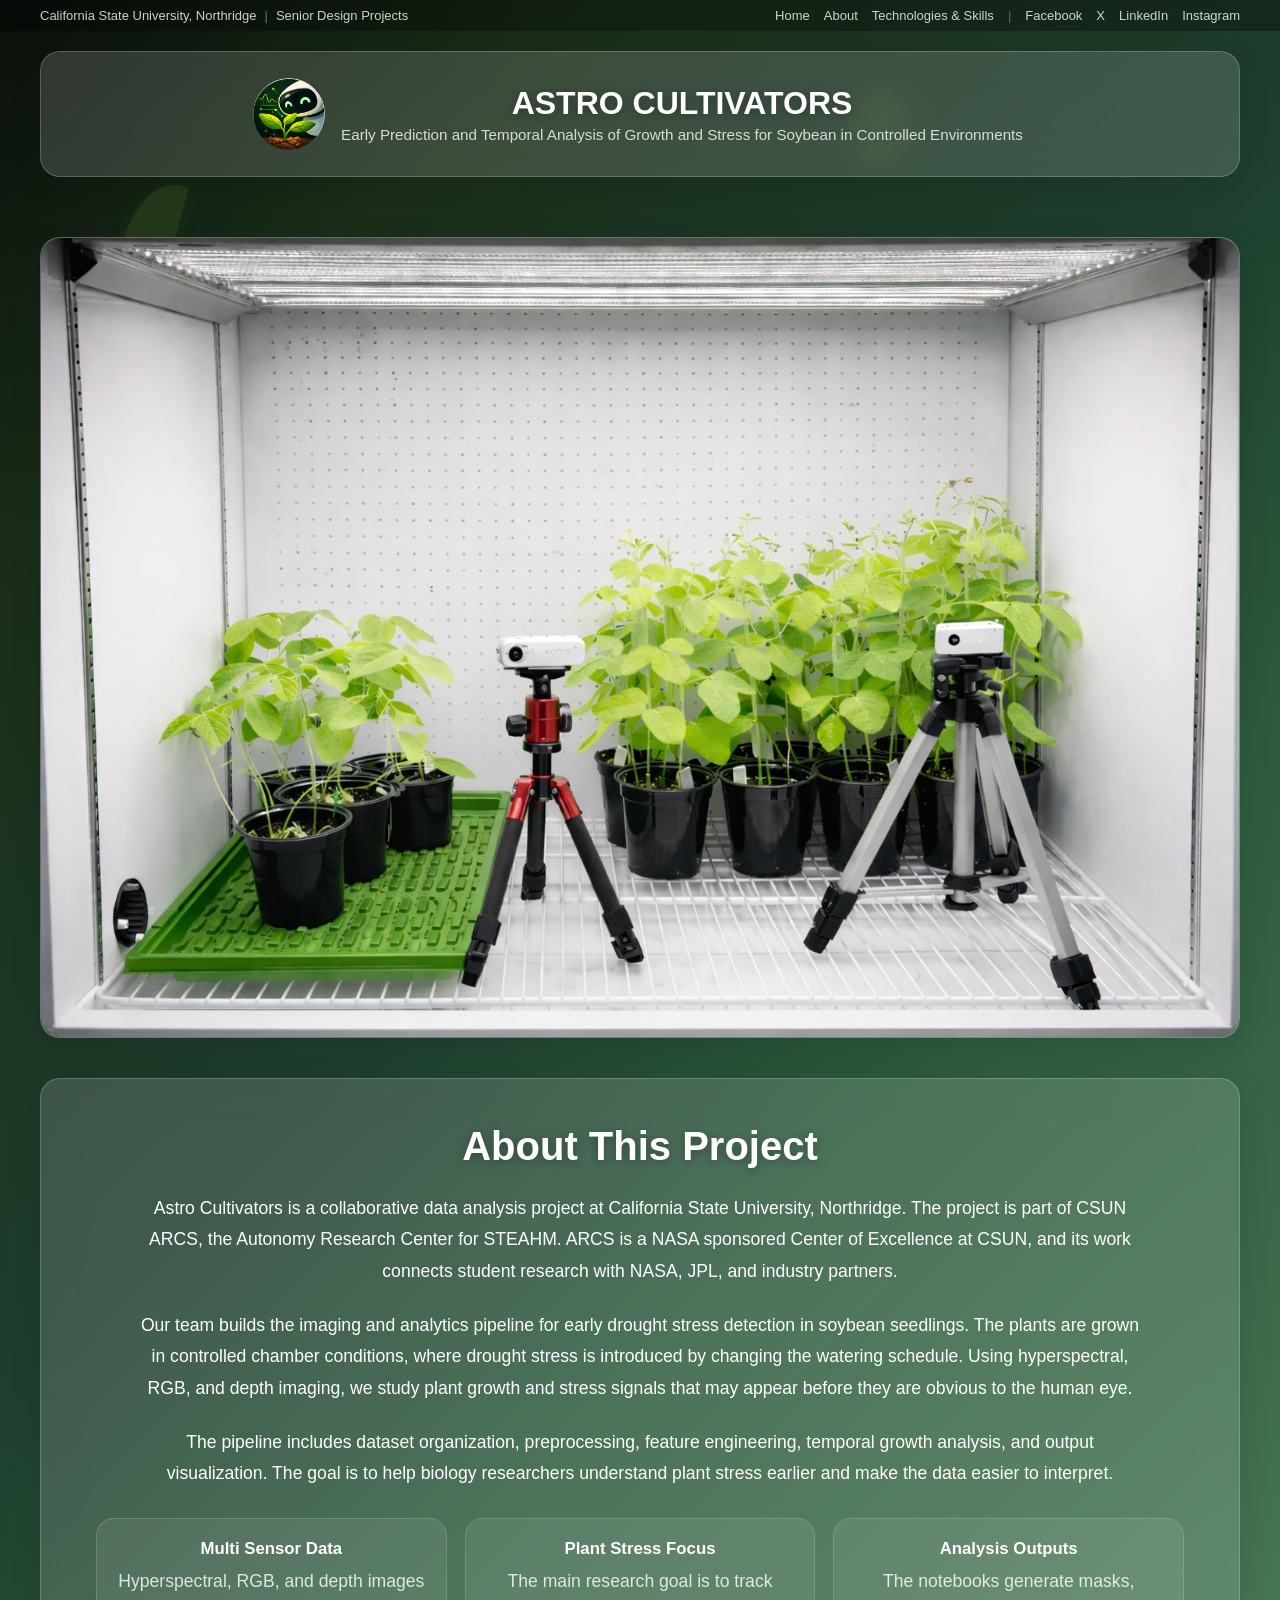
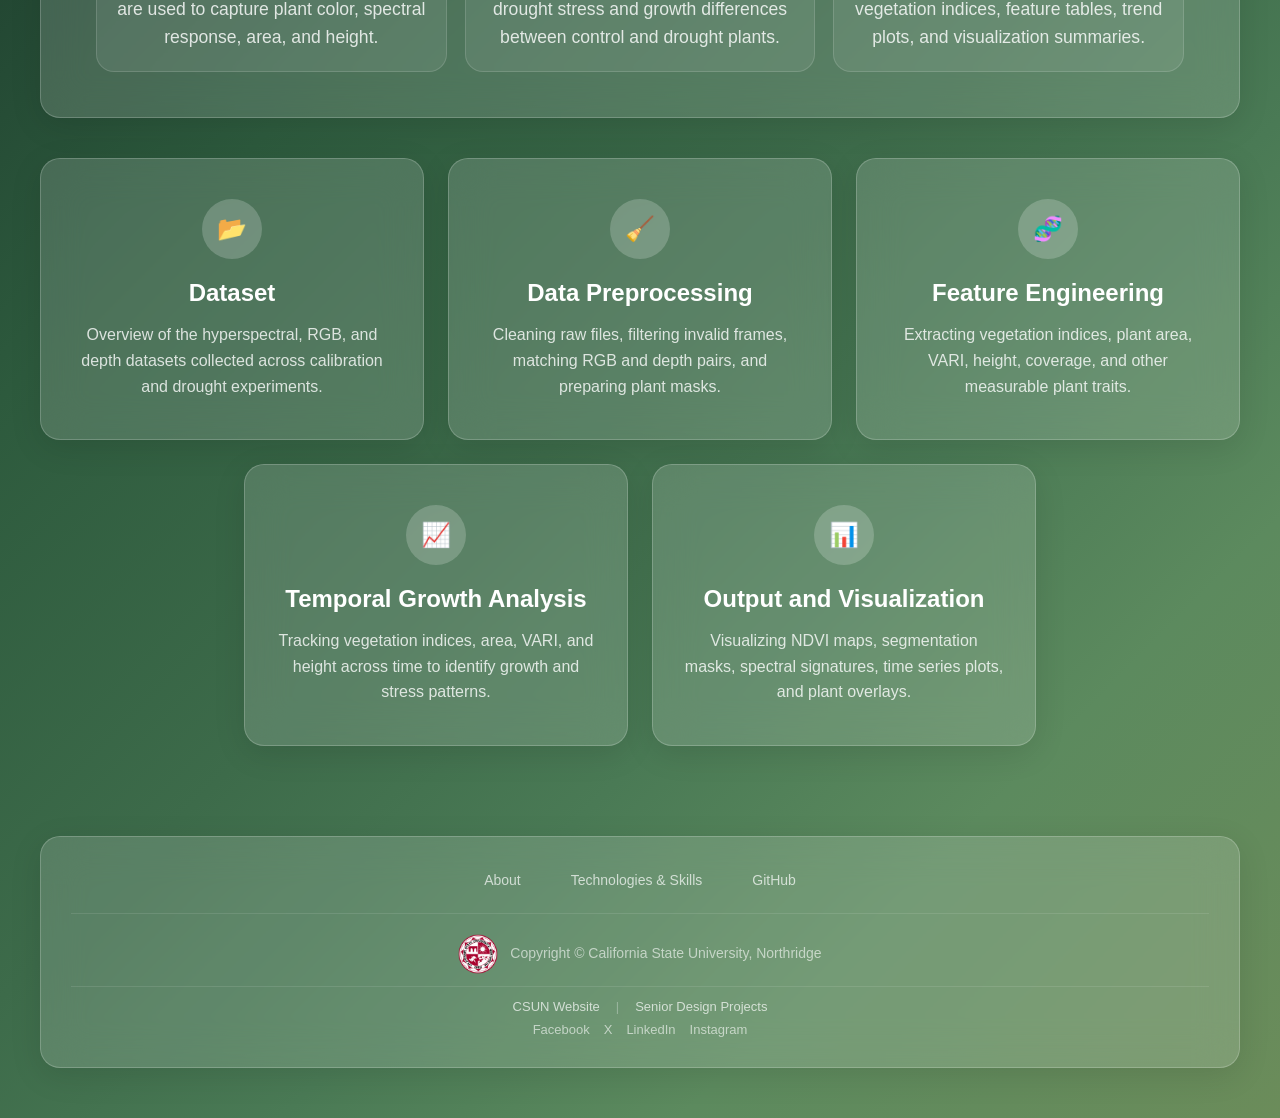
==== index.html @ 25be60a1 "Update index.html" ====
<!DOCTYPE html>
<html lang="en">
<head>
    <meta charset="UTF-8">
    <meta name="viewport" content="width=device-width, initial-scale=1.0">
    <title>Astro Cultivators Data Analysis Team</title>
    <link rel="icon" type="image/png" href="images/icon3-modified.png">
    <link rel="stylesheet" href="templatemo-glossy-touch.css">

    <style>
.logo {
    display: flex;
    align-items: center;
    cursor: pointer;
}

.logo-icon {
    display: flex;
    align-items: center;
    justify-content: center;
}

.navbar-logo {
    width: 72px;
    height: 72px;
    border-radius: 50%;
    object-fit: cover;
    display: block;
}

.csun-top-bar {
    background: rgba(0, 0, 0, 0.3);
    backdrop-filter: blur(10px);
    -webkit-backdrop-filter: blur(10px);
    padding: 8px 0;
    font-size: 13px;
    position: relative;
    z-index: 1000;
}

.csun-top-bar .container {
    display: flex;
    justify-content: space-between;
    align-items: center;
    flex-wrap: wrap;
    gap: 8px;
}

.csun-top-bar a {
    color: rgba(255,255,255,0.8);
    text-decoration: none;
    transition: color 0.2s;
}

.csun-top-bar a:hover {
    color: #fff;
}

.csun-left {
    display: flex;
    align-items: center;
    gap: 8px;
}

.csun-left img {
    height: 20px;
    filter: brightness(0) invert(1);
}

.csun-social {
    display: flex;
    gap: 14px;
}

.project-overview {
    margin: 30px auto 40px auto;
    padding: 45px 55px;
    max-width: 1200px;
    text-align: center;
}

.project-overview h2 {
    color: white;
    text-align: center;
    margin-bottom: 24px;
}

.project-overview p {
    color: white;
    max-width: 1000px;
    margin: 0 auto 22px auto;
    text-align: center;
    line-height: 1.8;
}

.project-highlight-grid {
    display: grid;
    grid-template-columns: repeat(auto-fit, minmax(220px, 1fr));
    gap: 18px;
    margin-top: 28px;
}

.project-highlight {
    background: rgba(255,255,255,0.08);
    border: 1px solid rgba(255,255,255,0.14);
    border-radius: 18px;
    padding: 20px;
}

.project-highlight h3 {
    color: white;
    margin-bottom: 8px;
    font-size: 1.05rem;
}

.project-highlight p {
    color: rgba(255,255,255,0.82);
    margin: 0 auto;
    line-height: 1.6;
}

.about-context {
    padding: 32px;
    margin-bottom: 28px;
    text-align: center;
}

.about-context h2 {
    color: white;
    margin-bottom: 14px;
}

.about-context p {
    color: rgba(255,255,255,0.86);
    line-height: 1.7;
    max-width: 950px;
    margin: 0 auto;
}

#home .features {
    margin-top: 0;
    display: grid;
    grid-template-columns: repeat(6, 1fr);
    gap: 24px;
    align-items: stretch;
}

#home .features a {
    display: block;
    text-decoration: none;
    color: inherit;
}

#home .features a:nth-child(1),
#home .features a:nth-child(2),
#home .features a:nth-child(3) {
    grid-column: span 2;
}

#home .features a:nth-child(4) {
    grid-column: 2 / span 2;
}

#home .features a:nth-child(5) {
    grid-column: 4 / span 2;
}

#home .feature-card {
    height: 100%;
}

.skills-section-wrapper {
    margin-top: 20px;
}

#services .skills-section-wrapper .hero.glass {
    padding: 24px 30px;
}

#services .skills-section-wrapper h2,
#services .skills-section-wrapper .skill-tag {
    color: white;
}

.skills-cloud {
    display: flex;
    flex-wrap: wrap;
    gap: 10px;
    justify-content: center;
    padding: 4px 0;
}

.skill-tag {
    background: rgba(255,255,255,0.08);
    border: 1px solid rgba(255,255,255,0.15);
    padding: 8px 20px;
    border-radius: 100px;
    font-size: 0.9rem;
    color: white;
    transition: all 0.3s;
    cursor: default;
}

.skill-tag:hover {
    background: rgba(255,255,255,0.15);
    transform: translateY(-2px);
}

.footer-csun-row {
    display: flex;
    align-items: center;
    justify-content: center;
    gap: 16px;
    flex-wrap: wrap;
    margin-top: 12px;
    padding-top: 12px;
    border-top: 1px solid rgba(255,255,255,0.1);
    font-size: 13px;
}

.footer-csun-row img {
    height: 22px;
    filter: brightness(0) invert(1);
}

.footer-csun-row a {
    color: rgba(255,255,255,0.7) !important;
    text-decoration: none;
}

.footer-csun-row a:hover {
    color: #fff !important;
}

.footer-social-links {
    display: flex;
    gap: 14px;
    justify-content: center;
    margin-top: 8px;
}

.footer-social-links a {
    color: rgba(255,255,255,0.6) !important;
    text-decoration: none;
    font-size: 13px;
}

.footer-social-links a:hover {
    color: #fff !important;
}

.team-avatar img {
    width: 150px;
    height: 150px;
    border-radius: 50%;
    object-fit: cover;
    aspect-ratio: 1 / 1;
}

.team-avatar img[alt="Lia Yaghobi"] { object-position: center top; }
.team-avatar img[alt="Samar Kimiagar"] { object-position: center top; }
.team-avatar img[alt="Odelia Sheelo"] { object-position: center 20%; }
.team-avatar img[alt="Bargavi Sivaraman"] { object-position: center 15%; }
.team-avatar img[alt="Rene Barseghian"] { object-position: center 20%; }

.team-social a img {
    width: 24px;
    height: 24px;
    opacity: 0.8;
    transition: opacity 0.2s;
    vertical-align: middle;
}

.team-social a:hover img {
    opacity: 1;
}

.csun-seal {
    height: 40px;
    margin-right: 8px;
    vertical-align: middle;
}

@media (max-width: 900px) {
    #home .features {
        grid-template-columns: repeat(2, 1fr);
    }

    #home .features a:nth-child(1),
    #home .features a:nth-child(2),
    #home .features a:nth-child(3),
    #home .features a:nth-child(4),
    #home .features a:nth-child(5) {
        grid-column: auto;
    }

    #home .features a:nth-child(5) {
        grid-column: 1 / -1;
        max-width: 480px;
        width: 100%;
        margin: 0 auto;
    }
}

@media (max-width: 600px) {
    .project-overview {
        padding: 30px 22px;
    }

    #home .features {
        grid-template-columns: 1fr;
    }

    #home .features a:nth-child(5) {
        grid-column: auto;
        max-width: none;
    }
}
</style>
</head>

<body>
    <div class="bg-shapes">
        <div class="shape"></div>
        <div class="shape"></div>
        <div class="shape"></div>
        <div class="shape"></div>
        <div class="shape"></div>
        <div class="shape"></div>
    </div>

    <div class="csun-top-bar">
        <div class="container">
            <div class="csun-left">
                <img src="https://www.csun.edu/sites/default/files/CSUN-Reverse.png" alt="CSUN Logo"
                     onerror="this.style.display='none'">
                <a href="https://www.csun.edu" target="_blank">California State University, Northridge</a>
                <span style="opacity:0.4; color:#fff;">|</span>
                <a href="https://www.csun.edu/~xjiang/SeniorDesign/" target="_blank">Senior Design Projects</a>
            </div>

            <div class="csun-social">
                <a href="javascript:void(0)" onclick="showPage('home')">Home</a>
                <a href="javascript:void(0)" onclick="showPage('about')">About</a>
                <a href="javascript:void(0)" onclick="showPage('services')">Technologies &amp; Skills</a>
                <span style="opacity:0.3; color:#fff;">|</span>
                <a href="https://www.facebook.com/calstatenorthridge" target="_blank">Facebook</a>
                <a href="https://x.com/csunorthridge" target="_blank">X</a>
                <a href="https://www.linkedin.com/school/california-state-university-northridge/" target="_blank">LinkedIn</a>
                <a href="https://www.instagram.com/csun_edu/" target="_blank">Instagram</a>
            </div>
        </div>
    </div>

    <header>
        <div class="container">
            <nav class="glass" style="justify-content: center; gap: 20px; flex-wrap: wrap;">
                <div class="logo" onclick="showPage('home')">
                    <div class="logo-icon">
                        <img src="images/icon3-modified.png" alt="Astro Cultivators Logo" class="navbar-logo">
                    </div>
                </div>

                <div style="color: white; text-align: center; min-width: 0;">
                    <h1 style="font-size: clamp(1.2rem, 4vw, 2rem); margin: 0; text-shadow: 0 2px 10px rgba(0,0,0,0.3);">ASTRO CULTIVATORS</h1>
                    <p style="font-size: clamp(0.7rem, 2vw, 0.95rem); color: rgba(255,255,255,0.8); margin-top: 4px;">Early Prediction and Temporal Analysis of Growth and Stress for Soybean in Controlled Environments</p>
                </div>
            </nav>
        </div>
    </header>

    <div id="home" class="page active">
        <div class="container">
            <div class="content-wrapper">
                <section class="hero glass" style="display: block; padding: 0; overflow: hidden;">
                    <div style="width: 100%;">
                        <img src="images/fianal.png" alt="Astro Cultivators soybean research" style="width: 100%; border-radius: 20px; display: block;" />
                    </div>
                </section>

                <section class="about-text glass project-overview">
                    <h2>About This Project</h2>
                    <p>Astro Cultivators is a collaborative data analysis project at California State University, Northridge. The project is part of CSUN ARCS, the Autonomy Research Center for STEAHM. ARCS is a NASA sponsored Center of Excellence at CSUN, and its work connects student research with NASA, JPL, and industry partners.</p>
                    <p>Our team builds the imaging and analytics pipeline for early drought stress detection in soybean seedlings. The plants are grown in controlled chamber conditions, where drought stress is introduced by changing the watering schedule. Using hyperspectral, RGB, and depth imaging, we study plant growth and stress signals that may appear before they are obvious to the human eye.</p>
                    <p>The pipeline includes dataset organization, preprocessing, feature engineering, temporal growth analysis, and output visualization. The goal is to help biology researchers understand plant stress earlier and make the data easier to interpret.</p>

                    <div class="project-highlight-grid">
                        <div class="project-highlight">
                            <h3>Multi Sensor Data</h3>
                            <p>Hyperspectral, RGB, and depth images are used to capture plant color, spectral response, area, and height.</p>
                        </div>
                        <div class="project-highlight">
                            <h3>Plant Stress Focus</h3>
                            <p>The main research goal is to track drought stress and growth differences between control and drought plants.</p>
                        </div>
                        <div class="project-highlight">
                            <h3>Analysis Outputs</h3>
                            <p>The notebooks generate masks, vegetation indices, feature tables, trend plots, and visualization summaries.</p>
                        </div>
                    </div>
                </section>

                <section class="features">
                    <a href="dataset.html">
                        <div class="feature-card glass">
                            <div class="feature-icon">📂</div>
                            <h3>Dataset</h3>
                            <p>Overview of the hyperspectral, RGB, and depth datasets collected across calibration and drought experiments.</p>
                        </div>
                    </a>

                    <a href="preprocessing.html">
                        <div class="feature-card glass">
                            <div class="feature-icon">🧹</div>
                            <h3>Data Preprocessing</h3>
                            <p>Cleaning raw files, filtering invalid frames, matching RGB and depth pairs, and preparing plant masks.</p>
                        </div>
                    </a>

                    <a href="feature%20engineering.html">
                        <div class="feature-card glass">
                            <div class="feature-icon">🧬</div>
                            <h3>Feature Engineering</h3>
                            <p>Extracting vegetation indices, plant area, VARI, height, coverage, and other measurable plant traits.</p>
                        </div>
                    </a>

                    <a href="temporal%20growth.html">
                        <div class="feature-card glass">
                            <div class="feature-icon">📈</div>
                            <h3>Temporal Growth Analysis</h3>
                            <p>Tracking vegetation indices, area, VARI, and height across time to identify growth and stress patterns.</p>
                        </div>
                    </a>

                    <a href="output%20visualization.html">
                        <div class="feature-card glass">
                            <div class="feature-icon">📊</div>
                            <h3>Output and Visualization</h3>
                            <p>Visualizing NDVI maps, segmentation masks, spectral signatures, time series plots, and plant overlays.</p>
                        </div>
                    </a>
                </section>
            </div>
        </div>
    </div>

    <div id="about" class="page">
        <div class="container">
            <div class="content-wrapper">
                <section class="about-context glass">
                    <h2>Project Context</h2>
                    <p>Astro Cultivators is part of CSUN ARCS, a NASA sponsored Center of Excellence. Through ARCS, students work on research connected to autonomy, controlled environments, plant monitoring, and NASA/JPL inspired engineering and data analysis problems.</p>
                </section>

                <section class="team-section">
                    <h2>Meet Our Team</h2>

                    <div class="team-grid">
                        <div class="team-member glass">
                            <div class="team-avatar"><img src="images/Headshot.webp" alt="Lia Yaghobi"></div>
                            <h3>Lia Yaghobi</h3>
                            <p class="role">Graduate Researcher, Temporal Growth Analysis</p>
                            <p class="bio">M.S. Computer Science candidate at CSUN and ARCS Research Associate. In Astro Cultivators, she leads temporal growth analysis and serves as the liaison between the biology and data science teams, with thesis research on full life cycle soybean monitoring under drought stress.</p>
                            <div class="team-social">
                                <a href="https://www.linkedin.com/in/lia-yaghobi/" title="LinkedIn" target="_blank"><img src="images/linkedin.png" alt="LinkedIn"></a>
                                <a href="https://github.com/liaYaghobi" title="GitHub" target="_blank"><img src="images/github.png" alt="GitHub"></a>
                            </div>
                        </div>

                        <div class="team-member glass">
                            <div class="team-avatar"><img src="images/1772077974126.jpeg" alt="Samar Kimiagar"></div>
                            <h3>Samar Kimiagar</h3>
                            <p class="role">Team Lead, Machine Learning</p>
                            <p class="bio">B.S. Computer Science senior at CSUN, NSF Research Assistant, ARCS Associate, Dean's List honoree, and IEEE HKN member. In Astro Cultivators, she serves as Research Assistant and Team Lead, coordinating the project and contributing across the full pipeline, from data preprocessing and feature engineering to analysis and visualization.</p>
                            <div class="team-social">
                                <a href="https://www.linkedin.com/in/samar-kimiagar" title="LinkedIn" target="_blank"><img src="images/linkedin.png" alt="LinkedIn"></a>
                                <a href="https://github.com/SamarKim" title="GitHub" target="_blank"><img src="images/github.png" alt="GitHub"></a>
                            </div>
                        </div>

                        <div class="team-member glass">
                            <div class="team-avatar"><img src="images/odelia 2.jpg" alt="Odelia Sheelo"></div>
                            <h3>Odelia Sheelo</h3>
                            <p class="role">Data Cleaning &amp; Preprocessing</p>
                            <p class="bio">B.S. Computer Science senior with a Mathematics minor at CSUN, ARCS Associate, published writer, fitness instructor, piano teacher, and math tutor. In Astro Cultivators, she focuses on data cleaning, preprocessing, and organizing multi sensor imaging data for reliable downstream analysis.</p>
                            <div class="team-social">
                                <a href="https://www.linkedin.com/in/odelia-s-941301203/" title="LinkedIn" target="_blank"><img src="images/linkedin.png" alt="LinkedIn"></a>
                                <a href="https://github.com/odeliasheelo1" title="GitHub" target="_blank"><img src="images/github.png" alt="GitHub"></a>
                            </div>
                        </div>

                        <div class="team-member glass">
                            <div class="team-avatar"><img src="images/baru.jpg" alt="Bargavi Sivaraman"></div>
                            <h3>Bargavi Sivaraman</h3>
                            <p class="role">Feature Engineering</p>
                            <p class="bio">B.S. Computer Science senior at CSUN, ARCS Associate, Technical Operations Intern and Scrum Master at CSUN Associated Students, and Product and Systems Manager at ETHIX. In Astro Cultivators, she works on feature engineering workflows to extract meaningful plant traits from hyperspectral and multi modal imaging data.</p>
                            <div class="team-social">
                                <a href="https://www.linkedin.com/in/bargavisivaraman" title="LinkedIn" target="_blank"><img src="images/linkedin.png" alt="LinkedIn"></a>
                                <a href="https://github.com/Bargavisivaraman" title="GitHub" target="_blank"><img src="images/github.png" alt="GitHub"></a>
                            </div>
                        </div>

                        <div class="team-member glass">
                            <div class="team-avatar"><img src="images/rene.jpg" alt="Rene Barseghian"></div>
                            <h3>Rene Barseghian</h3>
                            <p class="role">Output &amp; Visualization</p>
                            <p class="bio">B.S. Computer Science senior at CSUN, ARCS Associate, and software developer with experience in JavaScript, React, Python, Node.js, and cloud infrastructure. In Astro Cultivators, he focuses on output, visualization, and Digital Twin integration for real time plant monitoring.</p>
                            <div class="team-social">
                                <a href="https://github.com/renebars" title="GitHub" target="_blank"><img src="images/github.png" alt="GitHub"></a>
                            </div>
                        </div>
                    </div>
                </section>
            </div>
        </div>
    </div>

    <div id="services" class="page">
        <div class="container">
            <div class="content-wrapper">
                <section class="hero glass">
                    <h1>Technologies &amp; Skills</h1>
                    <p>The tools, frameworks, and expertise powering our plant stress analysis pipeline.</p>
                </section>

                <section class="services-grid">
                    <a href="https://www.python.org/" target="_blank" style="text-decoration:none; color:inherit;">
                        <div class="service-card glass">
                            <div class="service-header">
                                <div class="service-icon">🐍</div>
                                <h3>Python</h3>
                            </div>
                            <p>Core language for data processing, analysis, feature extraction, and visualization across the pipeline.</p>
                        </div>
                    </a>

                    <a href="https://opencv.org/" target="_blank" style="text-decoration:none; color:inherit;">
                        <div class="service-card glass">
                            <div class="service-header">
                                <div class="service-icon">📷</div>
                                <h3>OpenCV</h3>
                            </div>
                            <p>Image processing library used for RealSense background subtraction, masking, and feature extraction.</p>
                        </div>
                    </a>

                    <a href="https://numpy.org/" target="_blank" style="text-decoration:none; color:inherit;">
                        <div class="service-card glass">
                            <div class="service-header">
                                <div class="service-icon">🔢</div>
                                <h3>NumPy &amp; Pandas</h3>
                            </div>
                            <p>Data manipulation, numerical computing, feature tables, and structured analysis of plant measurements.</p>
                        </div>
                    </a>

                    <a href="https://matplotlib.org/" target="_blank" style="text-decoration:none; color:inherit;">
                        <div class="service-card glass">
                            <div class="service-header">
                                <div class="service-icon">📊</div>
                                <h3>Matplotlib</h3>
                            </div>
                            <p>Visualization library used for NDVI maps, spectral plots, growth curves, and trend charts.</p>
                        </div>
                    </a>

                    <a href="https://jupyter.org/" target="_blank" style="text-decoration:none; color:inherit;">
                        <div class="service-card glass">
                            <div class="service-header">
                                <div class="service-icon">📓</div>
                                <h3>Jupyter Notebook</h3>
                            </div>
                            <p>Interactive environment for exploratory analysis, preprocessing, feature extraction, and documentation.</p>
                        </div>
                    </a>

                    <a href="https://github.com/CSUN-ARCS-AstroCultivators" target="_blank" style="text-decoration:none; color:inherit;">
                        <div class="service-card glass">
                            <div class="service-header">
                                <div class="service-icon">🔀</div>
                                <h3>Git &amp; GitHub</h3>
                            </div>
                            <p>Version control, team collaboration, website deployment, and project documentation.</p>
                        </div>
                    </a>

                    <a href="https://github.com/IntelRealSense/librealsense" target="_blank" style="text-decoration:none; color:inherit;">
                        <div class="service-card glass">
                            <div class="service-header">
                                <div class="service-icon">📹</div>
                                <h3>Intel RealSense</h3>
                            </div>
                            <p>RGB and depth camera system used to capture visible plant growth and height related structure.</p>
                        </div>
                    </a>

                    <a href="https://www.anaconda.com/" target="_blank" style="text-decoration:none; color:inherit;">
                        <div class="service-card glass">
                            <div class="service-header">
                                <div class="service-icon">📦</div>
                                <h3>Conda / Anaconda</h3>
                            </div>
                            <p>Environment and package management for reproducible data science workflows.</p>
                        </div>
                    </a>
                </section>

                <section class="skills-section-wrapper">
                    <div class="hero glass">
                        <h2>Skills</h2>
                        <div class="skills-cloud">
                            <span class="skill-tag">Computer Vision</span>
                            <span class="skill-tag">Image Analysis</span>
                            <span class="skill-tag">Hyperspectral Image Analysis</span>
                            <span class="skill-tag">Data Preprocessing</span>
                            <span class="skill-tag">Feature Engineering</span>
                            <span class="skill-tag">Time Series Analysis</span>
                            <span class="skill-tag">Data Visualization</span>
                            <span class="skill-tag">Statistical Analysis</span>
                            <span class="skill-tag">Python Programming</span>
                            <span class="skill-tag">Version Control</span>
                            <span class="skill-tag">Agile Workflow</span>
                            <span class="skill-tag">Technical Documentation</span>
                            <span class="skill-tag">Cross Team Collaboration</span>
                            <span class="skill-tag">Research Review</span>
                            <span class="skill-tag">Vegetation Index Computation</span>
                            <span class="skill-tag">RGB Depth Processing</span>
                        </div>
                    </div>
                </section>
            </div>
        </div>
    </div>

    <div id="footer">
        <div class="container">
            <footer class="glass">
                <div class="footer-content">
                    <div class="footer-links">
                        <a href="javascript:void(0)" onclick="showPage('about')">About</a>
                        <a href="javascript:void(0)" onclick="showPage('services')">Technologies &amp; Skills</a>
                        <a href="https://github.com/CSUN-ARCS-AstroCultivators" target="_blank">GitHub</a>
                    </div>

                    <div class="copyright">
                        <img src="images/CSUN_Seal.png" alt="CSUN Seal" class="csun-seal">
                        Copyright &copy; California State University, Northridge
                    </div>

                    <div class="footer-csun-row">
                        <a href="https://www.csun.edu" target="_blank">CSUN Website</a>
                        <span style="opacity:0.3; color:#fff;">|</span>
                        <a href="https://www.csun.edu/~xjiang/SeniorDesign/" target="_blank">Senior Design Projects</a>
                    </div>

                    <div class="footer-social-links">
                        <a href="https://www.facebook.com/calstatenorthridge" target="_blank">Facebook</a>
                        <a href="https://x.com/csunorthridge" target="_blank">X</a>
                        <a href="https://www.linkedin.com/school/california-state-university-northridge/" target="_blank">LinkedIn</a>
                        <a href="https://www.instagram.com/csun_edu/" target="_blank">Instagram</a>
                    </div>
                </div>
            </footer>
        </div>
    </div>

<script src="templatemo-glossy-touch.js"></script>
</body>
</html>
---- templatemo-glossy-touch.css ----
@charset "utf-8";
/*

TemplateMo 592 glossy touch

https://templatemo.com/tm-592-glossy-touch

*/

* {
    margin: 0;
    padding: 0;
    box-sizing: border-box;
    button[type="submit"] {
        font-family: inherit;
        font-size: 16px;
    }
}
body {
    font-family: "Segoe UI", Tahoma, Geneva, Verdana, sans-serif;
    background: linear-gradient(
        135deg,
        #0a0f0a 0%,
        #1a2e1a 15%,
        #1e3e2e 35%,
        #2d5a3d 50%,
        #3d6b4a 65%,
        #4a7a55 75%,
        #5c8a5e 85%,
        #6b8c5a 100%
    );
    min-height: 100vh;
    overflow-x: hidden;
}
/* Animated background elements */
.bg-shapes {
    position: fixed;
    top: 0;
    left: 0;
    width: 100%;
    height: 100%;
    z-index: -1;
    overflow: hidden;
}
.shape {
    position: absolute;
    background: rgba(160, 200, 80, 0.12);
    animation: float 6s ease-in-out infinite;
    box-shadow: 0 4px 20px rgba(160, 200, 80, 0.08);
    border-radius: 80% 0 55% 0;
}
.shape:nth-child(1) {
    width: 50px;
    height: 90px;
    top: 20%;
    left: 10%;
    animation-delay: 0s;
    transform: rotate(15deg);
}
.shape:nth-child(2) {
    width: 40px;
    height: 70px;
    top: 60%;
    right: 15%;
    animation-delay: 2s;
    transform: rotate(-20deg);
}
.shape:nth-child(3) {
    width: 45px;
    height: 80px;
    bottom: 20%;
    left: 20%;
    animation-delay: 4s;
    transform: rotate(25deg);
}
.shape:nth-child(4) {
    width: 35px;
    height: 65px;
    top: 10%;
    right: 30%;
    animation-delay: 1s;
    transform: rotate(-10deg);
}
.shape:nth-child(5) {
    width: 55px;
    height: 95px;
    bottom: 40%;
    right: 20%;
    animation-delay: 3s;
    transform: rotate(30deg);
}
.shape:nth-child(6) {
    width: 42px;
    height: 75px;
    top: 40%;
    left: 5%;
    animation-delay: 5s;
    transform: rotate(-15deg);
}
@keyframes float {
    0%,
    100% {
        transform: translateY(0px) rotate(var(--start-rotation, 0deg));
    }
    50% {
        transform: translateY(-20px)
            rotate(calc(var(--start-rotation, 0deg) + 180deg));
    }
}
/* Glass container styles */
.glass {
    background: rgba(255, 255, 255, 0.15);
    backdrop-filter: blur(20px);
    border: 1px solid rgba(255, 255, 255, 0.2);
    border-radius: 20px;
    box-shadow: 0 8px 32px rgba(0, 0, 0, 0.1);
    transition: all 0.3s ease;
    position: relative;
    overflow: hidden;
}
/* Only clickable boxes get hover effects */
.feature-card.glass:hover,
.service-card.glass:hover {
    background: rgba(255, 255, 255, 0.2);
    transform: translateY(-5px);
    box-shadow: 0 15px 45px rgba(0, 0, 0, 0.15);
    cursor: pointer;
}
/* Header styles */
header {
    padding: 20px;
}
.container {
    max-width: 1200px;
    margin: 0 auto;
}
/* Navigation styles */
nav {
    display: flex;
    justify-content: space-between;
    align-items: center;
    padding: 30px 45px;
}
.logo {
    font-size: 32px;
    font-weight: bold;
    color: white;
    text-shadow: 0 2px 10px rgba(0, 0, 0, 0.3);
    display: flex;
    align-items: center;
    gap: 15px;
    cursor: pointer;
}
.logo-icon {
    width: 64px;
    height: 64px;
    display: flex;
    align-items: center;
    justify-content: center;
}
.logo-icon svg {
    width: 100%;
    height: 100%;
    filter: drop-shadow(0 2px 8px rgba(0, 0, 0, 0.3));
    transition: all 0.3s ease;
}
.logo:hover .logo-icon svg {
    transform: scale(1.1) translateY(-2px);
    filter: drop-shadow(0 4px 12px rgba(255, 255, 255, 0.4));
}
.nav-links {
    display: flex;
    gap: 30px;
}
.nav-links a {
    color: rgba(255, 255, 255, 0.9);
    text-decoration: none;
    font-weight: 500;
    transition: all 0.3s ease;
    padding: 12px 24px 13px 24px;
    border-radius: 10px;
    cursor: pointer;
    font-size: 16px;
	border-bottom: 1px solid rgba(255, 255, 255, 0.6);
}
.nav-links a:hover,
.nav-links a.active {
    color: white;
    background: rgba(255, 255, 255, 0.1);
    text-shadow: 0 0 10px rgba(255, 255, 255, 0.5);
}
/* Page system */
.page {
    display: none;
    min-height: 100vh;
    padding: 40px 20px 20px;
}
.page.active {
    display: block;
}
/* Content wrapper to contain page content */
.content-wrapper {
    min-height: calc(100vh - 300px);
}
/* Home page styles */
.hero {
    display: grid;
    grid-template-columns: 1fr 1fr;
    gap: 40px;
    align-items: center;
    padding: 60px 40px;
    margin-bottom: 40px;
}
.hero-image {
    display: flex;
    justify-content: center;
    align-items: center;
}
.hero-image img {
    width: 100%;
    max-width: 440px;
    height: auto;
    border-radius: 20px;
    box-shadow: 0 15px 35px rgba(0, 0, 0, 0.2);
}
.hero-content {
    text-align: left;
}
.hero h1 {
    font-size: 2.8rem;
    color: white;
    margin-bottom: 20px;
    text-shadow: 0 4px 15px rgba(0, 0, 0, 0.2);
    line-height: 1.2;
}
.hero p {
    font-size: 1.2rem;
    color: rgba(255, 255, 255, 0.9);
    margin-bottom: 30px;
    line-height: 1.6;
}
.cta-button {
    display: inline-block;
    padding: 15px 40px;
    background: rgba(255, 255, 255, 0.2);
    color: white;
    text-decoration: none;
    border-radius: 50px;
    font-weight: 600;
    font-family: "Segoe UI", Tahoma, Geneva, Verdana, sans-serif;
    transition: all 0.3s ease;
    border: 2px solid rgba(255, 255, 255, 0.3);
    cursor: pointer;
}
.cta-button:hover {
    background: rgba(255, 255, 255, 0.3);
    transform: translateY(-3px);
    box-shadow: 0 10px 25px rgba(0, 0, 0, 0.2);
}
button[type="submit"] {
    font-family: inherit;
    font-size: 16px;
}
.features {
    display: grid;
    grid-template-columns: repeat(auto-fit, minmax(300px, 1fr));
    gap: 30px;
    margin-bottom: 40px;
}
.feature-card {
    padding: 40px 30px;
    text-align: center;
    color: white;
}
.feature-icon {
    width: 60px;
    height: 60px;
    margin: 0 auto 20px;
    background: rgba(255, 255, 255, 0.2);
    border-radius: 50%;
    display: flex;
    align-items: center;
    justify-content: center;
    font-size: 24px;
}
.feature-card h3 {
    font-size: 1.5rem;
    margin-bottom: 15px;
    color: white;
}
.feature-card p {
    color: rgba(255, 255, 255, 0.8);
    line-height: 1.6;
}
/* About page styles */
.about-content {
    display: grid;
    grid-template-columns: 1fr 1fr;
    gap: 40px;
    margin-bottom: 40px;
    align-items: center;
}
.about-text {
    padding: 40px;
    color: white;
}
.about-text h2 {
    font-size: 2.5rem;
    margin-bottom: 20px;
    text-shadow: 0 2px 10px rgba(0, 0, 0, 0.3);
}
.about-text p {
    font-size: 1.1rem;
    line-height: 1.8;
    color: rgba(255, 255, 255, 0.9);
    margin-bottom: 20px;
}
.stats {
    display: grid;
    grid-template-columns: repeat(auto-fit, minmax(200px, 1fr));
    gap: 30px;
    margin-bottom: 60px;
}
.stat-card {
    text-align: center;
    padding: 30px;
    color: white;
}
.stat-number {
    font-size: 3rem;
    font-weight: bold;
    color: white;
    text-shadow: 0 2px 10px rgba(0, 0, 0, 0.3);
}
.stat-label {
    font-size: 1.1rem;
    color: rgba(255, 255, 255, 0.8);
    margin-top: 10px;
}
/* Team section styles */
.team-section {
    margin-bottom: 60px;
}
.team-section h2 {
    font-size: 2.5rem;
    color: white;
    text-align: center;
    margin-bottom: 50px;
    text-shadow: 0 2px 10px rgba(0, 0, 0, 0.3);
}
.team-grid {
    display: grid;
    grid-template-columns: repeat(3, 1fr);
    gap: 30px;
}
.team-member {
    padding: 40px 30px;
    text-align: center;
    color: white;
    transition: all 0.3s ease;
}
.team-member:hover {
    transform: none;
}
.team-avatar {
    width: 120px;
    height: 120px;
    background: rgba(255, 255, 255, 0.2);
    border-radius: 50%;
    margin: 0 auto 20px;
    display: flex;
    align-items: center;
    justify-content: center;
    font-size: 48px;
    backdrop-filter: blur(10px);
    border: 3px solid rgba(255, 255, 255, 0.3);
    transition: all 0.3s ease;
}
.team-member:hover .team-avatar {
    border-color: rgba(255, 255, 255, 0.3);
    transform: none;
    background: rgba(255, 255, 255, 0.2);
}
.team-member h3 {
    font-size: 1.4rem;
    margin-bottom: 8px;
    color: white;
}
.team-member .role {
    font-size: 1rem;
    color: rgba(255, 255, 255, 0.7);
    margin-bottom: 15px;
}
.team-member .bio {
    font-size: 0.9rem;
    line-height: 1.6;
    color: rgba(255, 255, 255, 0.8);
    margin-bottom: 20px;
}
.team-social {
    display: flex;
    justify-content: center;
    gap: 15px;
}
.team-social a {
    width: 36px;
    height: 36px;
    background: rgba(255, 255, 255, 0.1);
    border-radius: 50%;
    display: flex;
    align-items: center;
    justify-content: center;
    color: rgba(255, 255, 255, 0.8);
    text-decoration: none;
    transition: all 0.3s ease;
    backdrop-filter: blur(10px);
    border: 1px solid rgba(255, 255, 255, 0.2);
}
.team-social a:hover {
    background: rgba(255, 255, 255, 0.2);
    transform: translateY(-3px);
    color: white;
}
/* Services page styles */
.services-grid {
    display: grid;
    grid-template-columns: repeat(auto-fit, minmax(350px, 1fr));
    gap: 30px;
    margin-bottom: 40px;
}
.service-card {
    padding: 40px 30px;
    color: white;
    text-align: left;
}
.service-header {
    display: flex;
    align-items: center;
    margin-bottom: 20px;
}
.service-icon {
    width: 50px;
    height: 50px;
    background: rgba(255, 255, 255, 0.2);
    border-radius: 10px;
    display: flex;
    align-items: center;
    justify-content: center;
    font-size: 20px;
    margin-right: 15px;
}
.service-card h3 {
    font-size: 1.4rem;
    color: white;
}
.service-card p {
    color: rgba(255, 255, 255, 0.8);
    line-height: 1.6;
    margin-bottom: 20px;
}
.service-features {
    list-style: none;
}
.service-features li {
    color: rgba(255, 255, 255, 0.7);
    margin-bottom: 8px;
    padding-left: 20px;
    position: relative;
}
.service-features li:before {
    content: "✓";
    position: absolute;
    left: 0;
    color: rgba(255, 255, 255, 0.9);
}
/* Contact page styles */
.contact-grid {
    display: grid;
    grid-template-columns: 1fr 1fr;
    gap: 40px;
    margin-bottom: 40px;
}
.contact-map-section {
    margin-top: 40px;
}
.contact-form {
    padding: 40px;
}
.contact-form h2 {
    color: white;
    font-size: 2rem;
    margin-bottom: 30px;
    text-shadow: 0 2px 10px rgba(0, 0, 0, 0.3);
}
.form-group {
    margin-bottom: 20px;
}
.form-group label {
    display: block;
    color: rgba(255, 255, 255, 0.9);
    margin-bottom: 8px;
    font-weight: 500;
}
.form-group input,
.form-group textarea {
    width: 100%;
    padding: 15px;
    background: rgba(255, 255, 255, 0.1);
    border: 1px solid rgba(255, 255, 255, 0.2);
    border-radius: 10px;
    color: white;
    font-size: 16px;
    font-family: "Segoe UI", Tahoma, Geneva, Verdana, sans-serif;
    backdrop-filter: blur(10px);
    transition: all 0.3s ease;
}
.form-group input:focus,
.form-group textarea:focus {
    outline: none;
    background: rgba(255, 255, 255, 0.15);
    border-color: rgba(255, 255, 255, 0.4);
    box-shadow: 0 0 20px rgba(255, 255, 255, 0.1);
}
.form-group input::placeholder,
.form-group textarea::placeholder {
    color: rgba(255, 255, 255, 0.6);
}
.form-group textarea {
    height: 120px;
    resize: vertical;
    line-height: 1.5;
}
.contact-info {
    padding: 40px;
    color: white;
}
.contact-info h2 {
    font-size: 2rem;
    margin-bottom: 30px;
    text-shadow: 0 2px 10px rgba(0, 0, 0, 0.3);
}
.contact-item {
    display: flex;
    align-items: center;
    margin-bottom: 25px;
}
.contact-item-icon {
    width: 40px;
    height: 40px;
    background: rgba(255, 255, 255, 0.2);
    border-radius: 10px;
    display: flex;
    align-items: center;
    justify-content: center;
    margin-right: 15px;
    font-size: 18px;
}
.contact-item-text h4 {
    color: white;
    margin-bottom: 5px;
}
.contact-item-text p {
    color: rgba(255, 255, 255, 0.8);
}
.contact-map {
    padding: 40px;
    color: white;
    width: 100%;
}
.contact-map h2 {
    font-size: 2rem;
    margin-bottom: 30px;
    text-shadow: 0 2px 10px rgba(0, 0, 0, 0.3);
    text-align: center;
}
.map-container {
    width: 100%;
    height: 500px;
    background: rgba(255, 255, 255, 0.1);
    border-radius: 15px;
    border: 1px solid rgba(255, 255, 255, 0.2);
    overflow: hidden;
    position: relative;
    backdrop-filter: blur(10px);
}
.map-placeholder {
    width: 100%;
    height: 100%;
    display: flex;
    align-items: center;
    justify-content: center;
    flex-direction: column;
    color: rgba(255, 255, 255, 0.8);
    text-align: center;
}
.map-placeholder-icon {
    font-size: 64px;
    margin-bottom: 20px;
    opacity: 0.7;
}
.map-placeholder p {
    margin: 8px 0;
    font-size: 16px;
}
.map-placeholder .address {
    font-size: 18px;
    font-weight: 600;
    margin-bottom: 20px;
}
.map-placeholder .integration-note {
    font-size: 14px;
    opacity: 0.6;
    margin-top: 20px;
}
/* Footer styles */
#footer {
    margin-top: 60px;
    padding: 30px 0;
}
.footer-content {
    padding: 30px;
    text-align: center;
    color: rgba(255, 255, 255, 0.8);
}
.footer-links {
    display: flex;
    justify-content: center;
    gap: 30px;
    margin-bottom: 20px;
    flex-wrap: wrap;
}
.footer-links a {
    color: rgba(255, 255, 255, 0.7);
    text-decoration: none;
    font-size: 14px;
    transition: color 0.3s ease;
    padding: 5px 10px;
}
.footer-links a:hover {
    color: white;
    text-shadow: 0 0 10px rgba(255, 255, 255, 0.5);
}
.copyright {
    font-size: 14px;
    color: rgba(255, 255, 255, 0.6);
    border-top: 1px solid rgba(255, 255, 255, 0.1);
    padding-top: 20px;
}
.copyright a {
	color: rgba(255, 255, 255, 0.6);
	text-decoration: none;
}
/* Responsive design */
@media (max-width: 1024px) {
    .team-grid {
        grid-template-columns: repeat(2, 1fr);
    }
}
@media (max-width: 768px) {
    /* Adjust padding for mobile */
    .page {
        padding: 30px 20px 20px;
    }
    .content-wrapper {
        min-height: auto;
    }
    .hero {
        grid-template-columns: 1fr;
        text-align: center;
        gap: 20px;
    }
    .hero-content {
        text-align: center;
    }
    .hero h1 {
        font-size: 2.5rem;
    }
    nav {
        flex-direction: column;
        gap: 20px;
        padding: 20px 30px;
    }
    .nav-links {
        gap: 15px;
        justify-content: center;
        flex-direction: column;
        align-items: center;
    }
    .nav-links a {
        display: block;
        text-align: center;
        width: 100%;
        max-width: 200px;
        font-size: 14px;
        padding: 10px 20px;
    }
    .about-content,
    .contact-grid {
        grid-template-columns: 1fr;
    }
    .services-grid {
        grid-template-columns: 1fr;
    }
    .team-grid {
        grid-template-columns: 1fr;
        gap: 20px;
    }
    .footer-links {
        gap: 15px;
        flex-direction: column;
    }
    .footer-links a {
        display: block;
        text-align: center;
    }
    button[type="submit"] {
        width: 100%;
    }
    .map-container {
        height: 350px;
    }
    .logo-icon {
        width: 40px;
        height: 40px;
    }
    .logo {
        font-size: 22px;
    }
}

/* Mobile fixes for top bar and nav */
@media (max-width: 768px) {
    .csun-top-bar .container {
        flex-direction: column;
        text-align: center;
        gap: 6px;
    }
    .csun-left {
        flex-wrap: wrap;
        justify-content: center;
    }
    .csun-social {
        flex-wrap: wrap;
        justify-content: center;
        gap: 8px;
    }
}
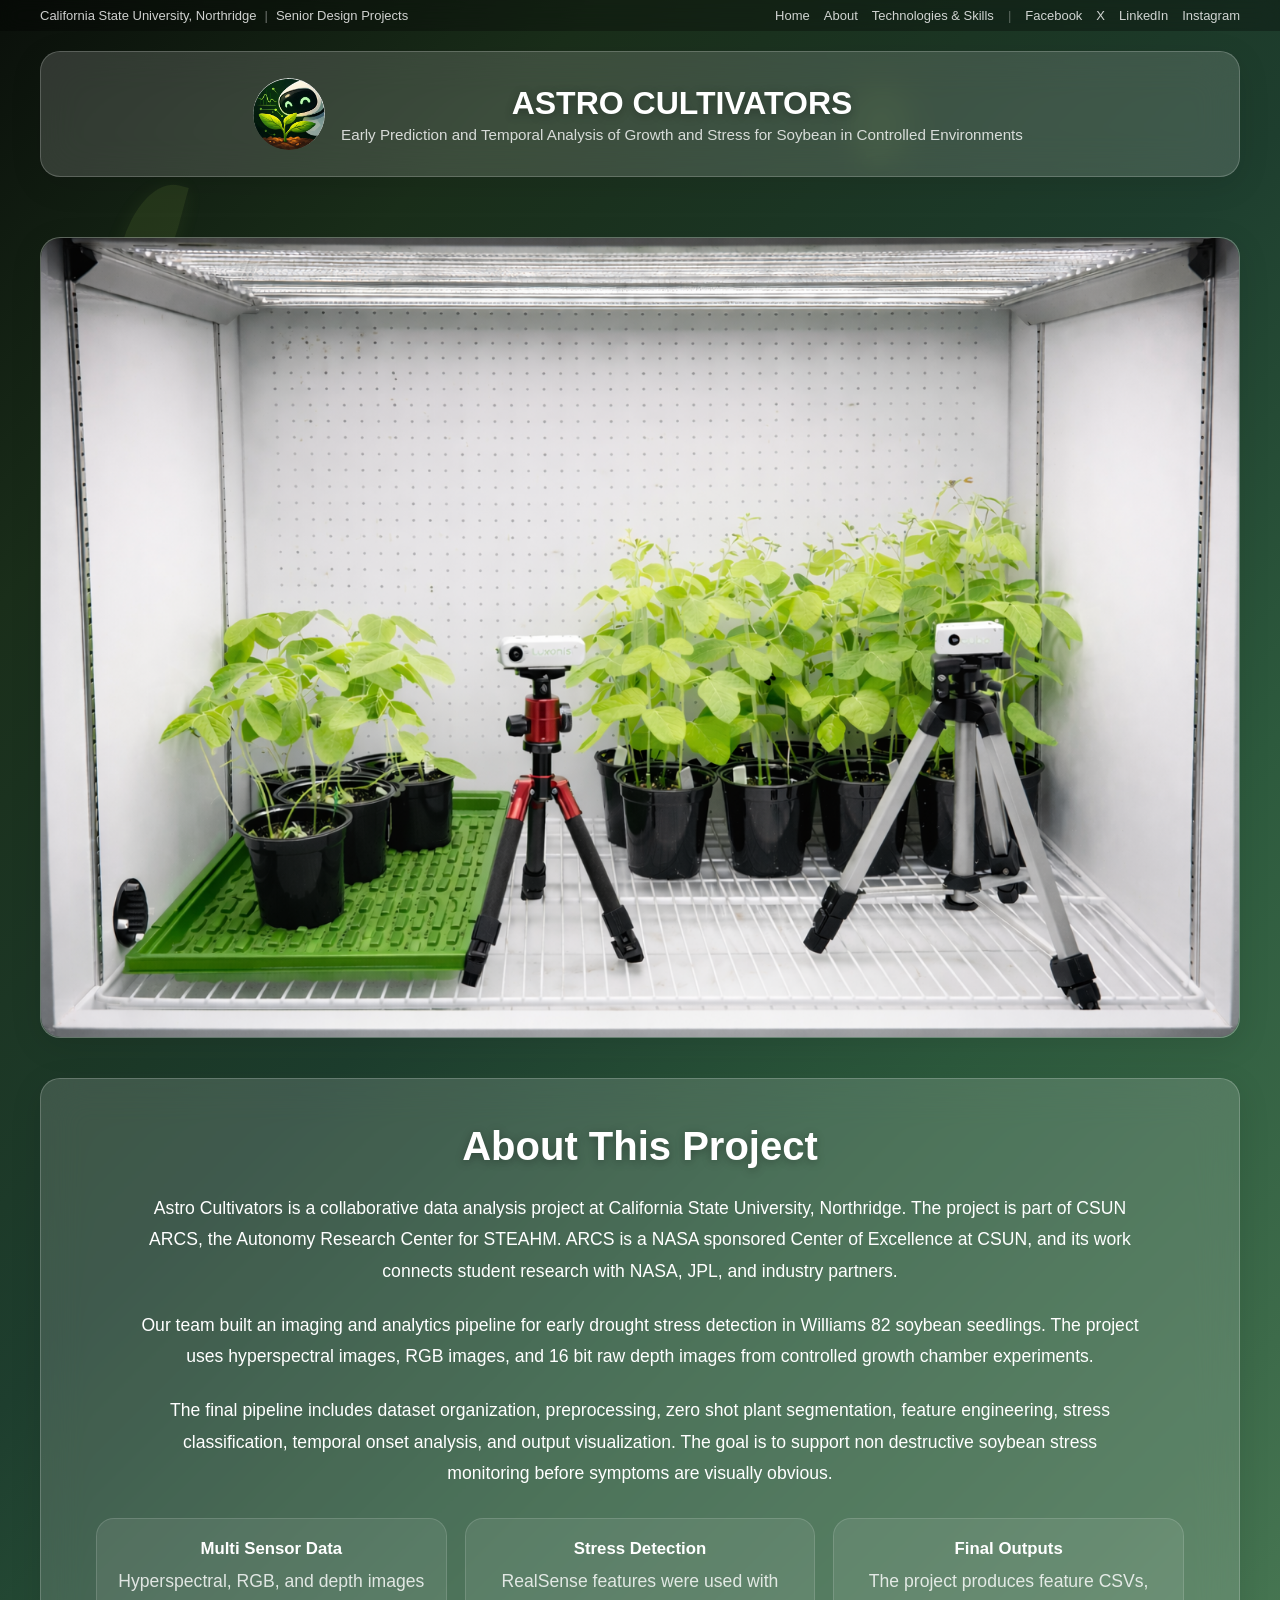
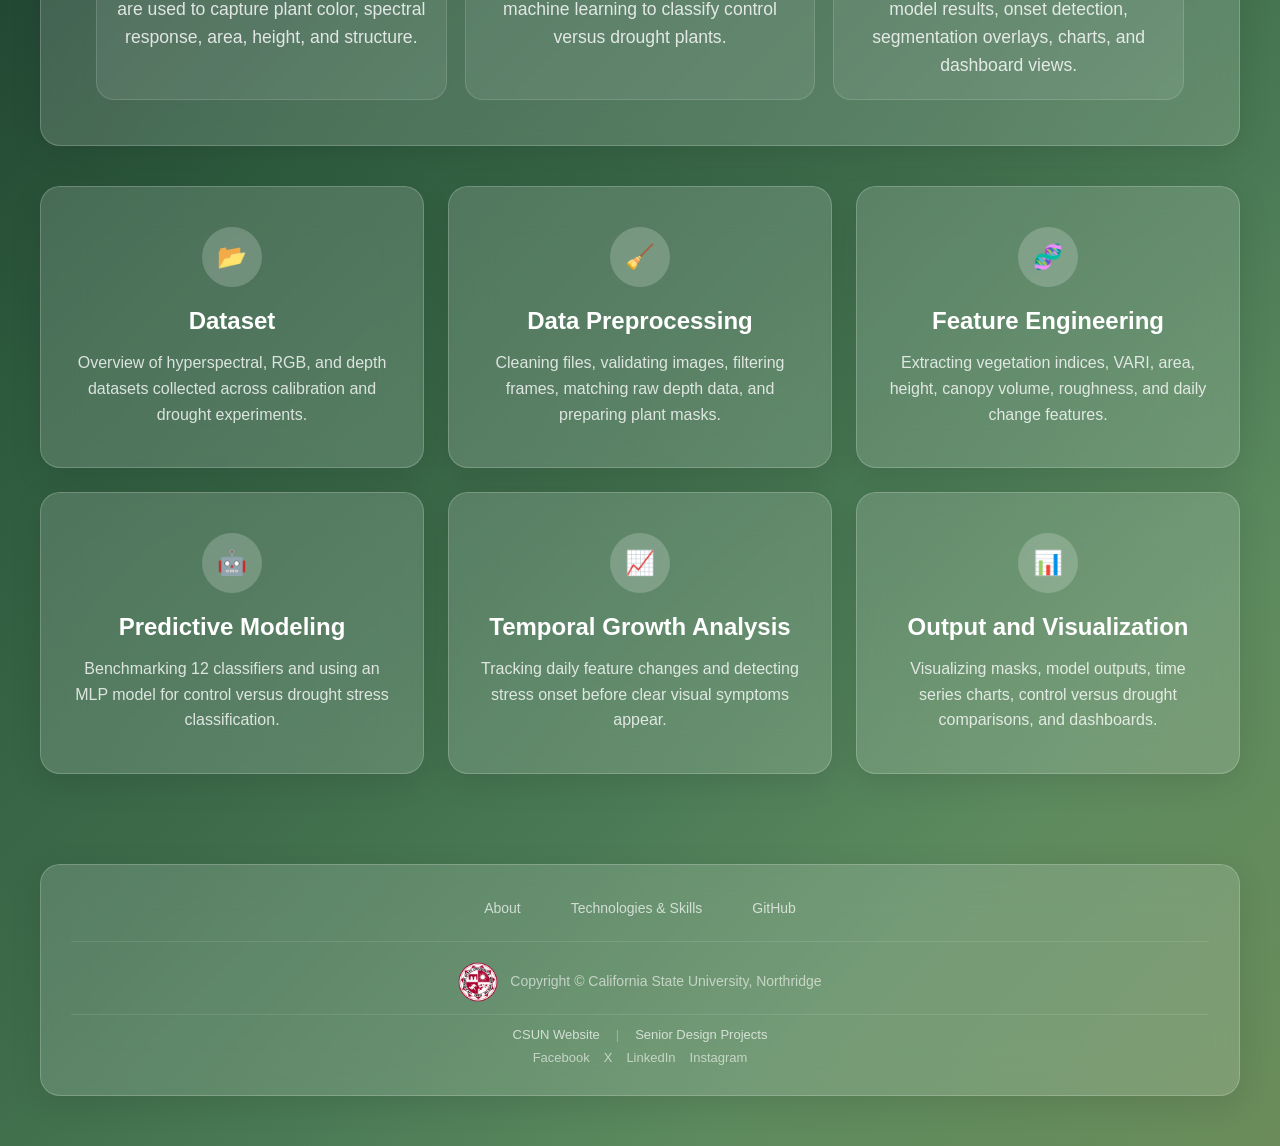
==== commit b23d267f: "Update index.html" ====
--- a/index.html
+++ b/index.html
@@ -119,28 +119,10 @@
     line-height: 1.6;
 }
 
-.about-context {
-    padding: 32px;
-    margin-bottom: 28px;
-    text-align: center;
-}
-
-.about-context h2 {
-    color: white;
-    margin-bottom: 14px;
-}
-
-.about-context p {
-    color: rgba(255,255,255,0.86);
-    line-height: 1.7;
-    max-width: 950px;
-    margin: 0 auto;
-}
-
 #home .features {
     margin-top: 0;
     display: grid;
-    grid-template-columns: repeat(6, 1fr);
+    grid-template-columns: repeat(3, 1fr);
     gap: 24px;
     align-items: stretch;
 }
@@ -149,20 +131,6 @@
     display: block;
     text-decoration: none;
     color: inherit;
-}
-
-#home .features a:nth-child(1),
-#home .features a:nth-child(2),
-#home .features a:nth-child(3) {
-    grid-column: span 2;
-}
-
-#home .features a:nth-child(4) {
-    grid-column: 2 / span 2;
-}
-
-#home .features a:nth-child(5) {
-    grid-column: 4 / span 2;
 }
 
 #home .feature-card {
@@ -285,21 +253,6 @@
     #home .features {
         grid-template-columns: repeat(2, 1fr);
     }
-
-    #home .features a:nth-child(1),
-    #home .features a:nth-child(2),
-    #home .features a:nth-child(3),
-    #home .features a:nth-child(4),
-    #home .features a:nth-child(5) {
-        grid-column: auto;
-    }
-
-    #home .features a:nth-child(5) {
-        grid-column: 1 / -1;
-        max-width: 480px;
-        width: 100%;
-        margin: 0 auto;
-    }
 }
 
 @media (max-width: 600px) {
@@ -309,11 +262,6 @@
 
     #home .features {
         grid-template-columns: 1fr;
-    }
-
-    #home .features a:nth-child(5) {
-        grid-column: auto;
-        max-width: none;
     }
 }
 </style>
@@ -381,21 +329,21 @@
                 <section class="about-text glass project-overview">
                     <h2>About This Project</h2>
                     <p>Astro Cultivators is a collaborative data analysis project at California State University, Northridge. The project is part of CSUN ARCS, the Autonomy Research Center for STEAHM. ARCS is a NASA sponsored Center of Excellence at CSUN, and its work connects student research with NASA, JPL, and industry partners.</p>
-                    <p>Our team builds the imaging and analytics pipeline for early drought stress detection in soybean seedlings. The plants are grown in controlled chamber conditions, where drought stress is introduced by changing the watering schedule. Using hyperspectral, RGB, and depth imaging, we study plant growth and stress signals that may appear before they are obvious to the human eye.</p>
-                    <p>The pipeline includes dataset organization, preprocessing, feature engineering, temporal growth analysis, and output visualization. The goal is to help biology researchers understand plant stress earlier and make the data easier to interpret.</p>
+                    <p>Our team built an imaging and analytics pipeline for early drought stress detection in Williams 82 soybean seedlings. The project uses hyperspectral images, RGB images, and 16 bit raw depth images from controlled growth chamber experiments.</p>
+                    <p>The final pipeline includes dataset organization, preprocessing, zero shot plant segmentation, feature engineering, stress classification, temporal onset analysis, and output visualization. The goal is to support non destructive soybean stress monitoring before symptoms are visually obvious.</p>
 
                     <div class="project-highlight-grid">
                         <div class="project-highlight">
                             <h3>Multi Sensor Data</h3>
-                            <p>Hyperspectral, RGB, and depth images are used to capture plant color, spectral response, area, and height.</p>
+                            <p>Hyperspectral, RGB, and depth images are used to capture plant color, spectral response, area, height, and structure.</p>
                         </div>
                         <div class="project-highlight">
-                            <h3>Plant Stress Focus</h3>
-                            <p>The main research goal is to track drought stress and growth differences between control and drought plants.</p>
+                            <h3>Stress Detection</h3>
+                            <p>RealSense features were used with machine learning to classify control versus drought plants.</p>
                         </div>
                         <div class="project-highlight">
-                            <h3>Analysis Outputs</h3>
-                            <p>The notebooks generate masks, vegetation indices, feature tables, trend plots, and visualization summaries.</p>
+                            <h3>Final Outputs</h3>
+                            <p>The project produces feature CSVs, model results, onset detection, segmentation overlays, charts, and dashboard views.</p>
                         </div>
                     </div>
                 </section>
@@ -405,7 +353,7 @@
                         <div class="feature-card glass">
                             <div class="feature-icon">📂</div>
                             <h3>Dataset</h3>
-                            <p>Overview of the hyperspectral, RGB, and depth datasets collected across calibration and drought experiments.</p>
+                            <p>Overview of hyperspectral, RGB, and depth datasets collected across calibration and drought experiments.</p>
                         </div>
                     </a>
 
@@ -413,7 +361,7 @@
                         <div class="feature-card glass">
                             <div class="feature-icon">🧹</div>
                             <h3>Data Preprocessing</h3>
-                            <p>Cleaning raw files, filtering invalid frames, matching RGB and depth pairs, and preparing plant masks.</p>
+                            <p>Cleaning files, validating images, filtering frames, matching raw depth data, and preparing plant masks.</p>
                         </div>
                     </a>
 
@@ -421,7 +369,15 @@
                         <div class="feature-card glass">
                             <div class="feature-icon">🧬</div>
                             <h3>Feature Engineering</h3>
-                            <p>Extracting vegetation indices, plant area, VARI, height, coverage, and other measurable plant traits.</p>
+                            <p>Extracting vegetation indices, VARI, area, height, canopy volume, roughness, and daily change features.</p>
+                        </div>
+                    </a>
+
+                    <a href="predictive%20modeling.html">
+                        <div class="feature-card glass">
+                            <div class="feature-icon">🤖</div>
+                            <h3>Predictive Modeling</h3>
+                            <p>Benchmarking 12 classifiers and using an MLP model for control versus drought stress classification.</p>
                         </div>
                     </a>
 
@@ -429,7 +385,7 @@
                         <div class="feature-card glass">
                             <div class="feature-icon">📈</div>
                             <h3>Temporal Growth Analysis</h3>
-                            <p>Tracking vegetation indices, area, VARI, and height across time to identify growth and stress patterns.</p>
+                            <p>Tracking daily feature changes and detecting stress onset before clear visual symptoms appear.</p>
                         </div>
                     </a>
 
@@ -437,7 +393,7 @@
                         <div class="feature-card glass">
                             <div class="feature-icon">📊</div>
                             <h3>Output and Visualization</h3>
-                            <p>Visualizing NDVI maps, segmentation masks, spectral signatures, time series plots, and plant overlays.</p>
+                            <p>Visualizing masks, model outputs, time series charts, control versus drought comparisons, and dashboards.</p>
                         </div>
                     </a>
                 </section>
@@ -448,11 +404,6 @@
     <div id="about" class="page">
         <div class="container">
             <div class="content-wrapper">
-                <section class="about-context glass">
-                    <h2>Project Context</h2>
-                    <p>Astro Cultivators is part of CSUN ARCS, a NASA sponsored Center of Excellence. Through ARCS, students work on research connected to autonomy, controlled environments, plant monitoring, and NASA/JPL inspired engineering and data analysis problems.</p>
-                </section>
-
                 <section class="team-section">
                     <h2>Meet Our Team</h2>
 
@@ -460,8 +411,8 @@
                         <div class="team-member glass">
                             <div class="team-avatar"><img src="images/Headshot.webp" alt="Lia Yaghobi"></div>
                             <h3>Lia Yaghobi</h3>
-                            <p class="role">Graduate Researcher, Temporal Growth Analysis</p>
-                            <p class="bio">M.S. Computer Science candidate at CSUN and ARCS Research Associate. In Astro Cultivators, she leads temporal growth analysis and serves as the liaison between the biology and data science teams, with thesis research on full life cycle soybean monitoring under drought stress.</p>
+                            <p class="role">Graduate Researcher, Research Guidance</p>
+                            <p class="bio">M.S. Computer Science candidate at CSUN and ARCS Research Associate. In Astro Cultivators, she supported the team through research guidance, data analysis support, and coordination between the biology and data science work.</p>
                             <div class="team-social">
                                 <a href="https://www.linkedin.com/in/lia-yaghobi/" title="LinkedIn" target="_blank"><img src="images/linkedin.png" alt="LinkedIn"></a>
                                 <a href="https://github.com/liaYaghobi" title="GitHub" target="_blank"><img src="images/github.png" alt="GitHub"></a>
@@ -471,8 +422,8 @@
                         <div class="team-member glass">
                             <div class="team-avatar"><img src="images/1772077974126.jpeg" alt="Samar Kimiagar"></div>
                             <h3>Samar Kimiagar</h3>
-                            <p class="role">Team Lead, Machine Learning</p>
-                            <p class="bio">B.S. Computer Science senior at CSUN, NSF Research Assistant, ARCS Associate, Dean's List honoree, and IEEE HKN member. In Astro Cultivators, she serves as Research Assistant and Team Lead, coordinating the project and contributing across the full pipeline, from data preprocessing and feature engineering to analysis and visualization.</p>
+                            <p class="role">Team Lead, RGB and Depth Pipeline, Modeling</p>
+                            <p class="bio">B.S. Computer Science senior at CSUN, NSF Research Assistant, ARCS Associate, Dean's List honoree, and IEEE HKN member. In Astro Cultivators, she led the team and built the RealSense RGB and depth pipeline, feature extraction workflow, model benchmarking, MLP stress classifier, and onset analysis.</p>
                             <div class="team-social">
                                 <a href="https://www.linkedin.com/in/samar-kimiagar" title="LinkedIn" target="_blank"><img src="images/linkedin.png" alt="LinkedIn"></a>
                                 <a href="https://github.com/SamarKim" title="GitHub" target="_blank"><img src="images/github.png" alt="GitHub"></a>
@@ -482,8 +433,8 @@
                         <div class="team-member glass">
                             <div class="team-avatar"><img src="images/odelia 2.jpg" alt="Odelia Sheelo"></div>
                             <h3>Odelia Sheelo</h3>
-                            <p class="role">Data Cleaning &amp; Preprocessing</p>
-                            <p class="bio">B.S. Computer Science senior with a Mathematics minor at CSUN, ARCS Associate, published writer, fitness instructor, piano teacher, and math tutor. In Astro Cultivators, she focuses on data cleaning, preprocessing, and organizing multi sensor imaging data for reliable downstream analysis.</p>
+                            <p class="role">HS Cleaning and Preprocessing</p>
+                            <p class="bio">B.S. Computer Science senior with a Mathematics minor at CSUN, ARCS Associate, published writer, fitness instructor, piano teacher, and math tutor. In Astro Cultivators, she focused on hyperspectral data cleaning, preprocessing, band validation, NDVI masking, and metadata generation.</p>
                             <div class="team-social">
                                 <a href="https://www.linkedin.com/in/odelia-s-941301203/" title="LinkedIn" target="_blank"><img src="images/linkedin.png" alt="LinkedIn"></a>
                                 <a href="https://github.com/odeliasheelo1" title="GitHub" target="_blank"><img src="images/github.png" alt="GitHub"></a>
@@ -493,8 +444,8 @@
                         <div class="team-member glass">
                             <div class="team-avatar"><img src="images/baru.jpg" alt="Bargavi Sivaraman"></div>
                             <h3>Bargavi Sivaraman</h3>
-                            <p class="role">Feature Engineering</p>
-                            <p class="bio">B.S. Computer Science senior at CSUN, ARCS Associate, Technical Operations Intern and Scrum Master at CSUN Associated Students, and Product and Systems Manager at ETHIX. In Astro Cultivators, she works on feature engineering workflows to extract meaningful plant traits from hyperspectral and multi modal imaging data.</p>
+                            <p class="role">HS Feature Engineering</p>
+                            <p class="bio">B.S. Computer Science senior at CSUN, ARCS Associate, Technical Operations Intern and Scrum Master at CSUN Associated Students, and Product and Systems Manager at ETHIX. In Astro Cultivators, she worked on hyperspectral preprocessing support, data quality assessment, and vegetation index feature engineering.</p>
                             <div class="team-social">
                                 <a href="https://www.linkedin.com/in/bargavisivaraman" title="LinkedIn" target="_blank"><img src="images/linkedin.png" alt="LinkedIn"></a>
                                 <a href="https://github.com/Bargavisivaraman" title="GitHub" target="_blank"><img src="images/github.png" alt="GitHub"></a>
@@ -504,8 +455,8 @@
                         <div class="team-member glass">
                             <div class="team-avatar"><img src="images/rene.jpg" alt="Rene Barseghian"></div>
                             <h3>Rene Barseghian</h3>
-                            <p class="role">Output &amp; Visualization</p>
-                            <p class="bio">B.S. Computer Science senior at CSUN, ARCS Associate, and software developer with experience in JavaScript, React, Python, Node.js, and cloud infrastructure. In Astro Cultivators, he focuses on output, visualization, and Digital Twin integration for real time plant monitoring.</p>
+                            <p class="role">Output and Visualization</p>
+                            <p class="bio">B.S. Computer Science senior at CSUN, ARCS Associate, and software developer with experience in JavaScript, React, Python, Node.js, and cloud infrastructure. In Astro Cultivators, he built dashboard and visualization components for plant monitoring, charts, summary statistics, and data inspection.</p>
                             <div class="team-social">
                                 <a href="https://github.com/renebars" title="GitHub" target="_blank"><img src="images/github.png" alt="GitHub"></a>
                             </div>
@@ -521,7 +472,7 @@
             <div class="content-wrapper">
                 <section class="hero glass">
                     <h1>Technologies &amp; Skills</h1>
-                    <p>The tools, frameworks, and expertise powering our plant stress analysis pipeline.</p>
+                    <p>The tools, frameworks, and expertise powering our plant stress detection pipeline.</p>
                 </section>
 
                 <section class="services-grid">
@@ -531,7 +482,17 @@
                                 <div class="service-icon">🐍</div>
                                 <h3>Python</h3>
                             </div>
-                            <p>Core language for data processing, analysis, feature extraction, and visualization across the pipeline.</p>
+                            <p>Core language for data preprocessing, feature extraction, machine learning, and visualization.</p>
+                        </div>
+                    </a>
+
+                    <a href="https://pytorch.org/" target="_blank" style="text-decoration:none; color:inherit;">
+                        <div class="service-card glass">
+                            <div class="service-header">
+                                <div class="service-icon">🔥</div>
+                                <h3>PyTorch</h3>
+                            </div>
+                            <p>Used with Grounded SAM 2 and SAM 2.1 for zero shot plant segmentation.</p>
                         </div>
                     </a>
 
@@ -541,7 +502,17 @@
                                 <div class="service-icon">📷</div>
                                 <h3>OpenCV</h3>
                             </div>
-                            <p>Image processing library used for RealSense background subtraction, masking, and feature extraction.</p>
+                            <p>Used for image processing, HSV refinement, mask cleanup, and RealSense feature extraction.</p>
+                        </div>
+                    </a>
+
+                    <a href="https://scikit-learn.org/" target="_blank" style="text-decoration:none; color:inherit;">
+                        <div class="service-card glass">
+                            <div class="service-header">
+                                <div class="service-icon">🤖</div>
+                                <h3>scikit learn</h3>
+                            </div>
+                            <p>Used for classifier benchmarking, StandardScaler, MLPClassifier, and evaluation metrics.</p>
                         </div>
                     </a>
 
@@ -551,7 +522,7 @@
                                 <div class="service-icon">🔢</div>
                                 <h3>NumPy &amp; Pandas</h3>
                             </div>
-                            <p>Data manipulation, numerical computing, feature tables, and structured analysis of plant measurements.</p>
+                            <p>Used for numerical computing, feature tables, daily aggregation, and CSV outputs.</p>
                         </div>
                     </a>
 
@@ -561,7 +532,7 @@
                                 <div class="service-icon">📊</div>
                                 <h3>Matplotlib</h3>
                             </div>
-                            <p>Visualization library used for NDVI maps, spectral plots, growth curves, and trend charts.</p>
+                            <p>Used for NDVI maps, spectral plots, confusion matrices, and growth trend charts.</p>
                         </div>
                     </a>
 
@@ -571,17 +542,7 @@
                                 <div class="service-icon">📓</div>
                                 <h3>Jupyter Notebook</h3>
                             </div>
-                            <p>Interactive environment for exploratory analysis, preprocessing, feature extraction, and documentation.</p>
-                        </div>
-                    </a>
-
-                    <a href="https://github.com/CSUN-ARCS-AstroCultivators" target="_blank" style="text-decoration:none; color:inherit;">
-                        <div class="service-card glass">
-                            <div class="service-header">
-                                <div class="service-icon">🔀</div>
-                                <h3>Git &amp; GitHub</h3>
-                            </div>
-                            <p>Version control, team collaboration, website deployment, and project documentation.</p>
+                            <p>Used for exploratory analysis, preprocessing, feature engineering, and model experiments.</p>
                         </div>
                     </a>
 
@@ -591,17 +552,17 @@
                                 <div class="service-icon">📹</div>
                                 <h3>Intel RealSense</h3>
                             </div>
-                            <p>RGB and depth camera system used to capture visible plant growth and height related structure.</p>
-                        </div>
-                    </a>
-
-                    <a href="https://www.anaconda.com/" target="_blank" style="text-decoration:none; color:inherit;">
-                        <div class="service-card glass">
-                            <div class="service-header">
-                                <div class="service-icon">📦</div>
-                                <h3>Conda / Anaconda</h3>
-                            </div>
-                            <p>Environment and package management for reproducible data science workflows.</p>
+                            <p>D435 camera system used for RGB and 16 bit raw depth image collection.</p>
+                        </div>
+                    </a>
+
+                    <a href="https://react.dev/" target="_blank" style="text-decoration:none; color:inherit;">
+                        <div class="service-card glass">
+                            <div class="service-header">
+                                <div class="service-icon">⚛️</div>
+                                <h3>React</h3>
+                            </div>
+                            <p>Used for interactive dashboard components and plant monitoring visualizations.</p>
                         </div>
                     </a>
                 </section>
@@ -611,21 +572,21 @@
                         <h2>Skills</h2>
                         <div class="skills-cloud">
                             <span class="skill-tag">Computer Vision</span>
-                            <span class="skill-tag">Image Analysis</span>
                             <span class="skill-tag">Hyperspectral Image Analysis</span>
+                            <span class="skill-tag">RGB Depth Processing</span>
                             <span class="skill-tag">Data Preprocessing</span>
                             <span class="skill-tag">Feature Engineering</span>
+                            <span class="skill-tag">Machine Learning</span>
+                            <span class="skill-tag">MLP Classification</span>
                             <span class="skill-tag">Time Series Analysis</span>
+                            <span class="skill-tag">Onset Detection</span>
+                            <span class="skill-tag">SHAP Analysis</span>
                             <span class="skill-tag">Data Visualization</span>
                             <span class="skill-tag">Statistical Analysis</span>
                             <span class="skill-tag">Python Programming</span>
-                            <span class="skill-tag">Version Control</span>
-                            <span class="skill-tag">Agile Workflow</span>
                             <span class="skill-tag">Technical Documentation</span>
                             <span class="skill-tag">Cross Team Collaboration</span>
-                            <span class="skill-tag">Research Review</span>
                             <span class="skill-tag">Vegetation Index Computation</span>
-                            <span class="skill-tag">RGB Depth Processing</span>
                         </div>
                     </div>
                 </section>
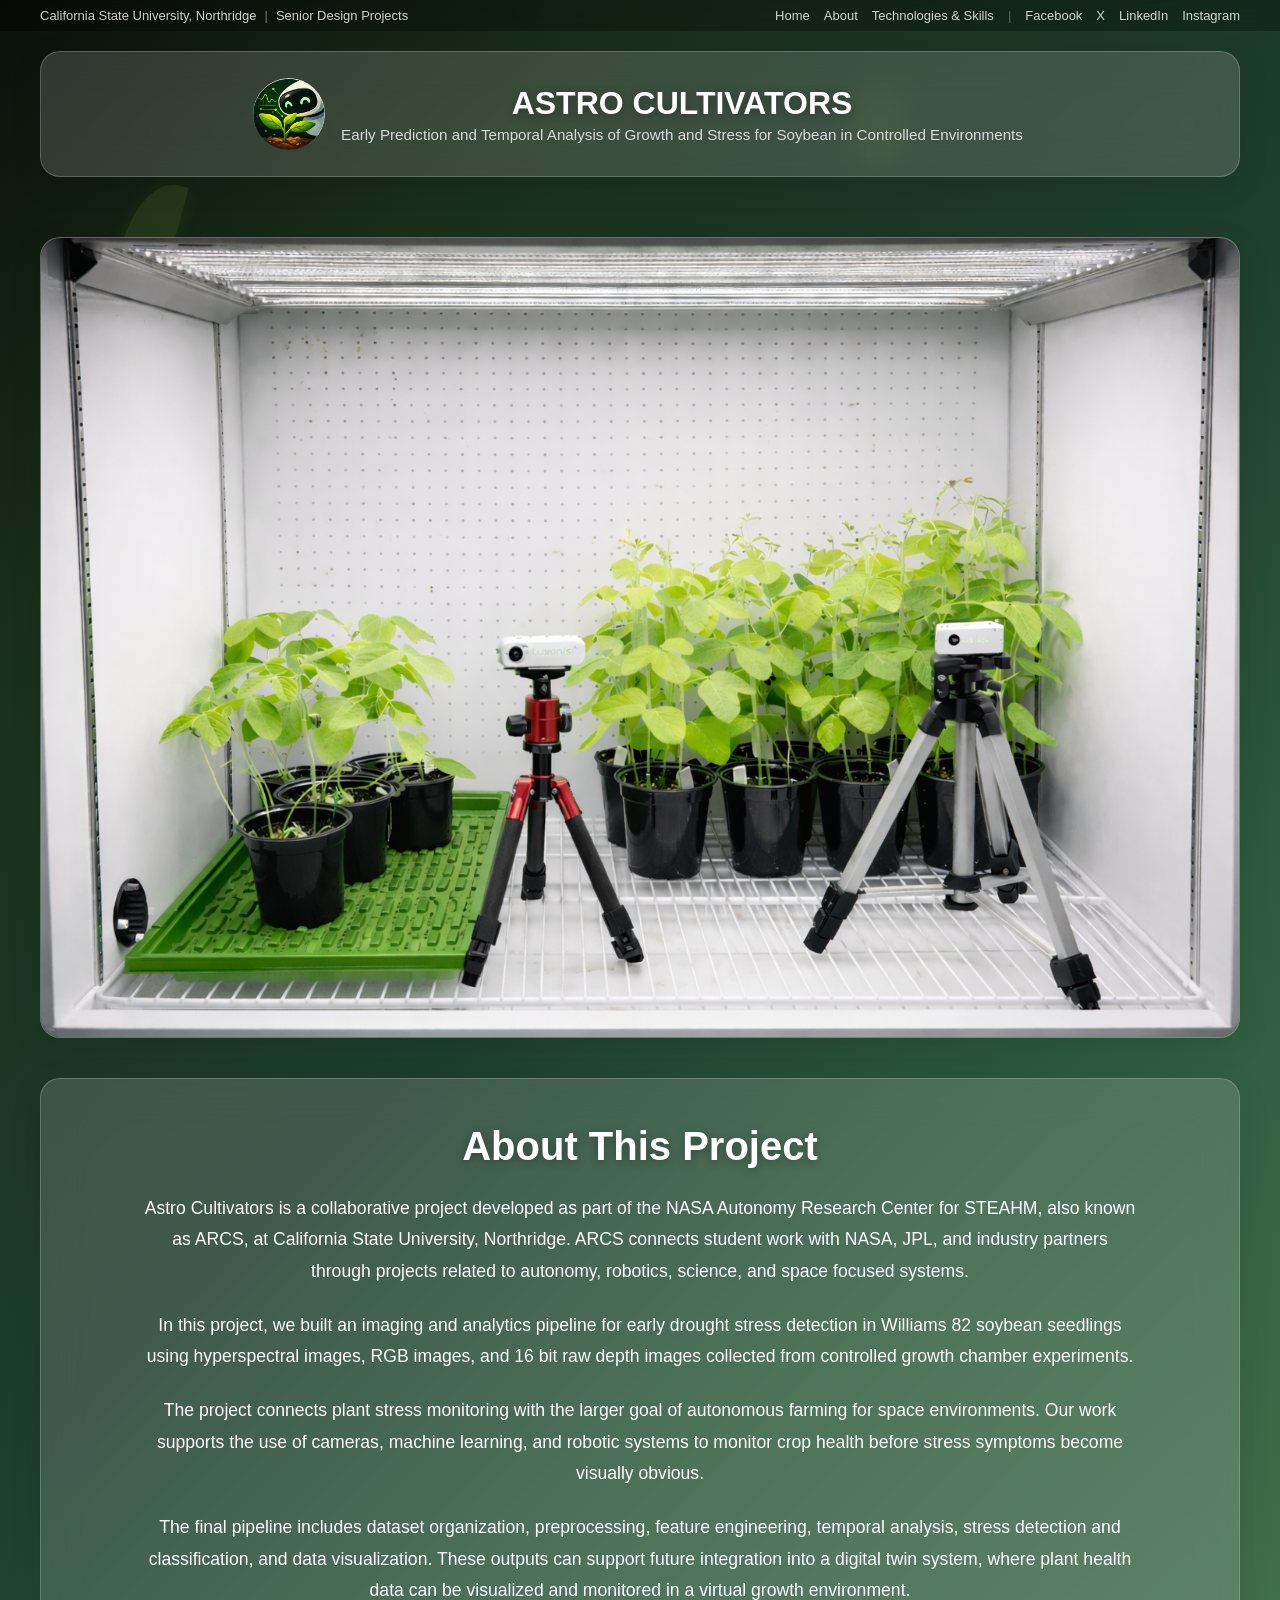
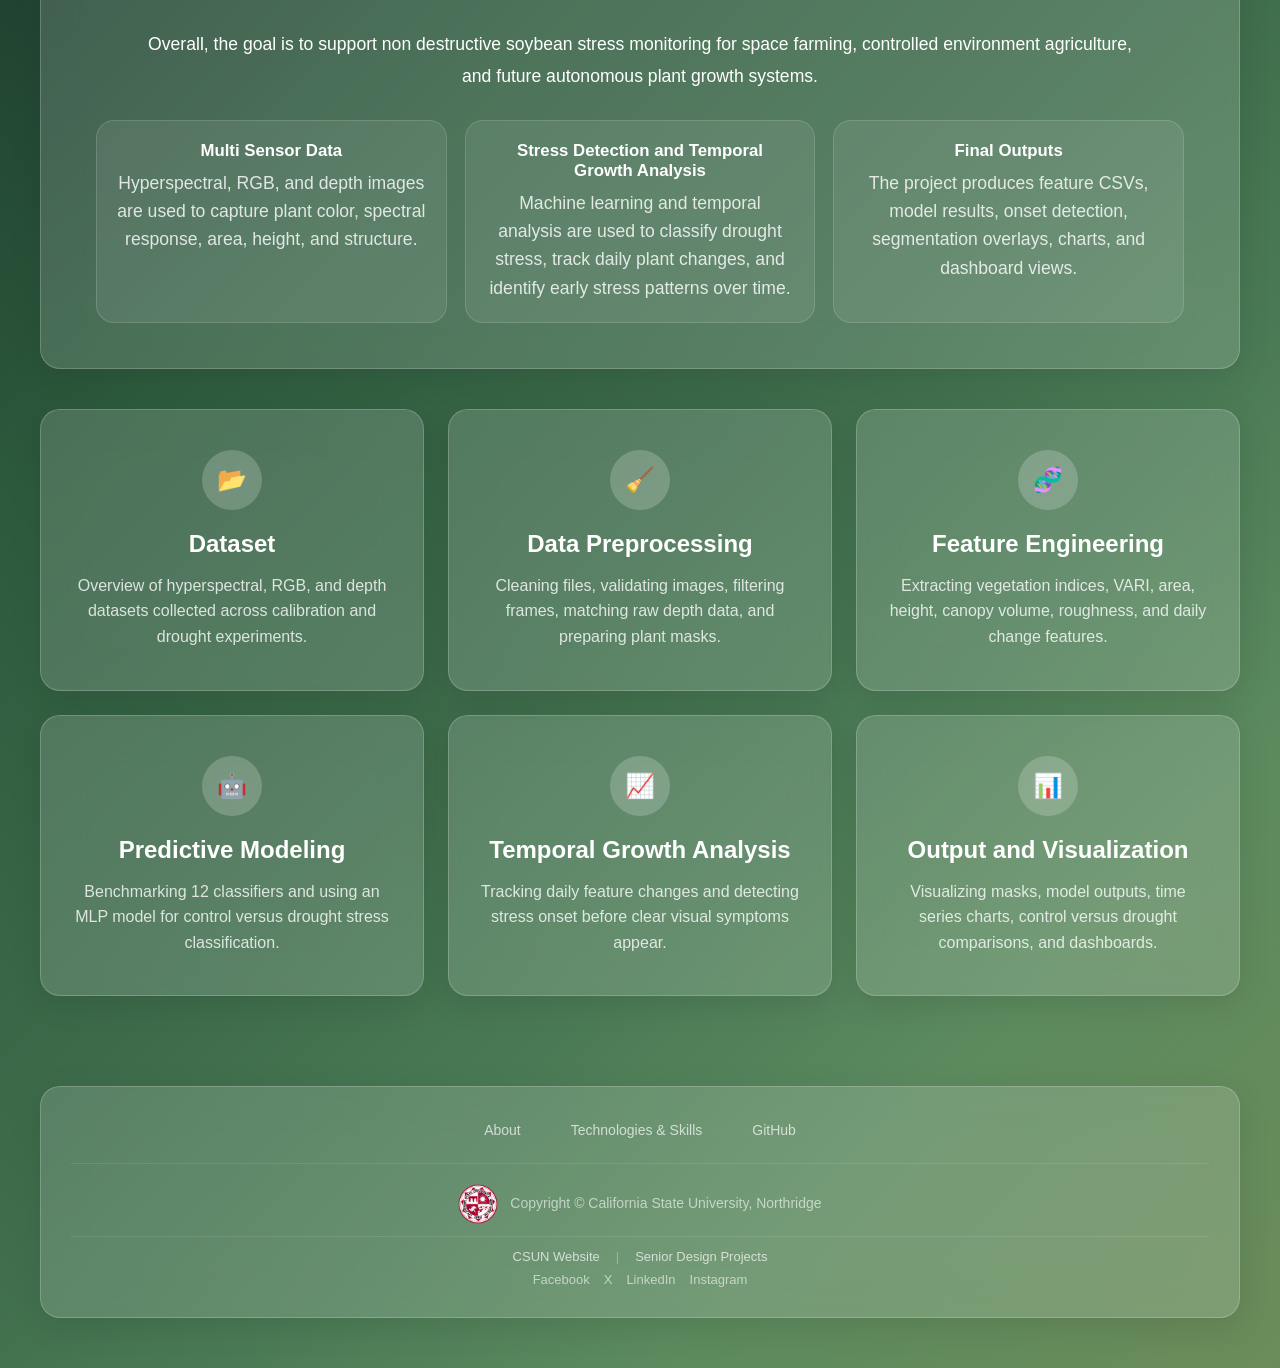
==== commit e138d1ee: "Update index.html" ====
--- a/index.html
+++ b/index.html
@@ -328,9 +328,16 @@
 
                 <section class="about-text glass project-overview">
                     <h2>About This Project</h2>
-                    <p>Astro Cultivators is a collaborative data analysis project at California State University, Northridge. The project is part of CSUN ARCS, the Autonomy Research Center for STEAHM. ARCS is a NASA sponsored Center of Excellence at CSUN, and its work connects student research with NASA, JPL, and industry partners.</p>
-                    <p>Our team built an imaging and analytics pipeline for early drought stress detection in Williams 82 soybean seedlings. The project uses hyperspectral images, RGB images, and 16 bit raw depth images from controlled growth chamber experiments.</p>
-                    <p>The final pipeline includes dataset organization, preprocessing, zero shot plant segmentation, feature engineering, stress classification, temporal onset analysis, and output visualization. The goal is to support non destructive soybean stress monitoring before symptoms are visually obvious.</p>
+
+                    <p>Astro Cultivators is a collaborative project developed as part of the NASA Autonomy Research Center for STEAHM, also known as ARCS, at California State University, Northridge. ARCS connects student work with NASA, JPL, and industry partners through projects related to autonomy, robotics, science, and space focused systems.</p>
+
+                    <p>In this project, we built an imaging and analytics pipeline for early drought stress detection in Williams 82 soybean seedlings using hyperspectral images, RGB images, and 16 bit raw depth images collected from controlled growth chamber experiments.</p>
+
+                    <p>The project connects plant stress monitoring with the larger goal of autonomous farming for space environments. Our work supports the use of cameras, machine learning, and robotic systems to monitor crop health before stress symptoms become visually obvious.</p>
+
+                    <p>The final pipeline includes dataset organization, preprocessing, feature engineering, temporal analysis, stress detection and classification, and data visualization. These outputs can support future integration into a digital twin system, where plant health data can be visualized and monitored in a virtual growth environment.</p>
+
+                    <p>Overall, the goal is to support non destructive soybean stress monitoring for space farming, controlled environment agriculture, and future autonomous plant growth systems.</p>
 
                     <div class="project-highlight-grid">
                         <div class="project-highlight">
@@ -338,8 +345,8 @@
                             <p>Hyperspectral, RGB, and depth images are used to capture plant color, spectral response, area, height, and structure.</p>
                         </div>
                         <div class="project-highlight">
-                            <h3>Stress Detection</h3>
-                            <p>RealSense features were used with machine learning to classify control versus drought plants.</p>
+                            <h3>Stress Detection and Temporal Growth Analysis</h3>
+                            <p>Machine learning and temporal analysis are used to classify drought stress, track daily plant changes, and identify early stress patterns over time.</p>
                         </div>
                         <div class="project-highlight">
                             <h3>Final Outputs</h3>
--- a/templatemo-glossy-touch.css
+++ b/templatemo-glossy-touch.css
@@ -11,11 +11,13 @@
     margin: 0;
     padding: 0;
     box-sizing: border-box;
-    button[type="submit"] {
-        font-family: inherit;
-        font-size: 16px;
-    }
-}
+}
+
+button[type="submit"] {
+    font-family: inherit;
+    font-size: 16px;
+}
+
 body {
     font-family: "Segoe UI", Tahoma, Geneva, Verdana, sans-serif;
     background: linear-gradient(
@@ -32,6 +34,7 @@
     min-height: 100vh;
     overflow-x: hidden;
 }
+
 /* Animated background elements */
 .bg-shapes {
     position: fixed;
@@ -42,6 +45,7 @@
     z-index: -1;
     overflow: hidden;
 }
+
 .shape {
     position: absolute;
     background: rgba(160, 200, 80, 0.12);
@@ -49,6 +53,7 @@
     box-shadow: 0 4px 20px rgba(160, 200, 80, 0.08);
     border-radius: 80% 0 55% 0;
 }
+
 .shape:nth-child(1) {
     width: 50px;
     height: 90px;
@@ -57,6 +62,7 @@
     animation-delay: 0s;
     transform: rotate(15deg);
 }
+
 .shape:nth-child(2) {
     width: 40px;
     height: 70px;
@@ -65,6 +71,7 @@
     animation-delay: 2s;
     transform: rotate(-20deg);
 }
+
 .shape:nth-child(3) {
     width: 45px;
     height: 80px;
@@ -73,6 +80,7 @@
     animation-delay: 4s;
     transform: rotate(25deg);
 }
+
 .shape:nth-child(4) {
     width: 35px;
     height: 65px;
@@ -81,6 +89,7 @@
     animation-delay: 1s;
     transform: rotate(-10deg);
 }
+
 .shape:nth-child(5) {
     width: 55px;
     height: 95px;
@@ -89,6 +98,7 @@
     animation-delay: 3s;
     transform: rotate(30deg);
 }
+
 .shape:nth-child(6) {
     width: 42px;
     height: 75px;
@@ -97,16 +107,19 @@
     animation-delay: 5s;
     transform: rotate(-15deg);
 }
+
 @keyframes float {
     0%,
     100% {
         transform: translateY(0px) rotate(var(--start-rotation, 0deg));
     }
+
     50% {
         transform: translateY(-20px)
             rotate(calc(var(--start-rotation, 0deg) + 180deg));
     }
 }
+
 /* Glass container styles */
 .glass {
     background: rgba(255, 255, 255, 0.15);
@@ -118,6 +131,7 @@
     position: relative;
     overflow: hidden;
 }
+
 /* Only clickable boxes get hover effects */
 .feature-card.glass:hover,
 .service-card.glass:hover {
@@ -126,14 +140,17 @@
     box-shadow: 0 15px 45px rgba(0, 0, 0, 0.15);
     cursor: pointer;
 }
+
 /* Header styles */
 header {
     padding: 20px;
 }
+
 .container {
     max-width: 1200px;
     margin: 0 auto;
 }
+
 /* Navigation styles */
 nav {
     display: flex;
@@ -141,6 +158,7 @@
     align-items: center;
     padding: 30px 45px;
 }
+
 .logo {
     font-size: 32px;
     font-weight: bold;
@@ -151,6 +169,7 @@
     gap: 15px;
     cursor: pointer;
 }
+
 .logo-icon {
     width: 64px;
     height: 64px;
@@ -158,20 +177,24 @@
     align-items: center;
     justify-content: center;
 }
+
 .logo-icon svg {
     width: 100%;
     height: 100%;
     filter: drop-shadow(0 2px 8px rgba(0, 0, 0, 0.3));
     transition: all 0.3s ease;
 }
+
 .logo:hover .logo-icon svg {
     transform: scale(1.1) translateY(-2px);
     filter: drop-shadow(0 4px 12px rgba(255, 255, 255, 0.4));
 }
+
 .nav-links {
     display: flex;
     gap: 30px;
 }
+
 .nav-links a {
     color: rgba(255, 255, 255, 0.9);
     text-decoration: none;
@@ -181,27 +204,32 @@
     border-radius: 10px;
     cursor: pointer;
     font-size: 16px;
-	border-bottom: 1px solid rgba(255, 255, 255, 0.6);
-}
+    border-bottom: 1px solid rgba(255, 255, 255, 0.6);
+}
+
 .nav-links a:hover,
 .nav-links a.active {
     color: white;
     background: rgba(255, 255, 255, 0.1);
     text-shadow: 0 0 10px rgba(255, 255, 255, 0.5);
 }
+
 /* Page system */
 .page {
     display: none;
     min-height: 100vh;
     padding: 40px 20px 20px;
 }
+
 .page.active {
     display: block;
 }
+
 /* Content wrapper to contain page content */
 .content-wrapper {
     min-height: calc(100vh - 300px);
 }
+
 /* Home page styles */
 .hero {
     display: grid;
@@ -211,11 +239,13 @@
     padding: 60px 40px;
     margin-bottom: 40px;
 }
+
 .hero-image {
     display: flex;
     justify-content: center;
     align-items: center;
 }
+
 .hero-image img {
     width: 100%;
     max-width: 440px;
@@ -223,9 +253,11 @@
     border-radius: 20px;
     box-shadow: 0 15px 35px rgba(0, 0, 0, 0.2);
 }
+
 .hero-content {
     text-align: left;
 }
+
 .hero h1 {
     font-size: 2.8rem;
     color: white;
@@ -233,12 +265,14 @@
     text-shadow: 0 4px 15px rgba(0, 0, 0, 0.2);
     line-height: 1.2;
 }
+
 .hero p {
     font-size: 1.2rem;
     color: rgba(255, 255, 255, 0.9);
     margin-bottom: 30px;
     line-height: 1.6;
 }
+
 .cta-button {
     display: inline-block;
     padding: 15px 40px;
@@ -252,26 +286,26 @@
     border: 2px solid rgba(255, 255, 255, 0.3);
     cursor: pointer;
 }
+
 .cta-button:hover {
     background: rgba(255, 255, 255, 0.3);
     transform: translateY(-3px);
     box-shadow: 0 10px 25px rgba(0, 0, 0, 0.2);
 }
-button[type="submit"] {
-    font-family: inherit;
-    font-size: 16px;
-}
+
 .features {
     display: grid;
     grid-template-columns: repeat(auto-fit, minmax(300px, 1fr));
     gap: 30px;
     margin-bottom: 40px;
 }
+
 .feature-card {
     padding: 40px 30px;
     text-align: center;
     color: white;
 }
+
 .feature-icon {
     width: 60px;
     height: 60px;
@@ -283,15 +317,18 @@
     justify-content: center;
     font-size: 24px;
 }
+
 .feature-card h3 {
     font-size: 1.5rem;
     margin-bottom: 15px;
     color: white;
 }
+
 .feature-card p {
     color: rgba(255, 255, 255, 0.8);
     line-height: 1.6;
 }
+
 /* About page styles */
 .about-content {
     display: grid;
@@ -300,47 +337,56 @@
     margin-bottom: 40px;
     align-items: center;
 }
+
 .about-text {
     padding: 40px;
     color: white;
 }
+
 .about-text h2 {
     font-size: 2.5rem;
     margin-bottom: 20px;
     text-shadow: 0 2px 10px rgba(0, 0, 0, 0.3);
 }
+
 .about-text p {
     font-size: 1.1rem;
     line-height: 1.8;
     color: rgba(255, 255, 255, 0.9);
     margin-bottom: 20px;
 }
+
 .stats {
     display: grid;
     grid-template-columns: repeat(auto-fit, minmax(200px, 1fr));
     gap: 30px;
     margin-bottom: 60px;
 }
+
 .stat-card {
     text-align: center;
     padding: 30px;
     color: white;
 }
+
 .stat-number {
     font-size: 3rem;
     font-weight: bold;
     color: white;
     text-shadow: 0 2px 10px rgba(0, 0, 0, 0.3);
 }
+
 .stat-label {
     font-size: 1.1rem;
     color: rgba(255, 255, 255, 0.8);
     margin-top: 10px;
 }
+
 /* Team section styles */
 .team-section {
     margin-bottom: 60px;
 }
+
 .team-section h2 {
     font-size: 2.5rem;
     color: white;
@@ -348,20 +394,24 @@
     margin-bottom: 50px;
     text-shadow: 0 2px 10px rgba(0, 0, 0, 0.3);
 }
+
 .team-grid {
     display: grid;
     grid-template-columns: repeat(3, 1fr);
     gap: 30px;
 }
+
 .team-member {
     padding: 40px 30px;
     text-align: center;
     color: white;
     transition: all 0.3s ease;
 }
+
 .team-member:hover {
     transform: none;
 }
+
 .team-avatar {
     width: 120px;
     height: 120px;
@@ -376,32 +426,38 @@
     border: 3px solid rgba(255, 255, 255, 0.3);
     transition: all 0.3s ease;
 }
+
 .team-member:hover .team-avatar {
     border-color: rgba(255, 255, 255, 0.3);
     transform: none;
     background: rgba(255, 255, 255, 0.2);
 }
+
 .team-member h3 {
     font-size: 1.4rem;
     margin-bottom: 8px;
     color: white;
 }
+
 .team-member .role {
     font-size: 1rem;
     color: rgba(255, 255, 255, 0.7);
     margin-bottom: 15px;
 }
+
 .team-member .bio {
     font-size: 0.9rem;
     line-height: 1.6;
     color: rgba(255, 255, 255, 0.8);
     margin-bottom: 20px;
 }
+
 .team-social {
     display: flex;
     justify-content: center;
     gap: 15px;
 }
+
 .team-social a {
     width: 36px;
     height: 36px;
@@ -416,11 +472,13 @@
     backdrop-filter: blur(10px);
     border: 1px solid rgba(255, 255, 255, 0.2);
 }
+
 .team-social a:hover {
     background: rgba(255, 255, 255, 0.2);
     transform: translateY(-3px);
     color: white;
 }
+
 /* Services page styles */
 .services-grid {
     display: grid;
@@ -428,16 +486,19 @@
     gap: 30px;
     margin-bottom: 40px;
 }
+
 .service-card {
     padding: 40px 30px;
     color: white;
     text-align: left;
 }
+
 .service-header {
     display: flex;
     align-items: center;
     margin-bottom: 20px;
 }
+
 .service-icon {
     width: 50px;
     height: 50px;
@@ -449,30 +510,81 @@
     font-size: 20px;
     margin-right: 15px;
 }
+
 .service-card h3 {
     font-size: 1.4rem;
     color: white;
 }
+
 .service-card p {
     color: rgba(255, 255, 255, 0.8);
     line-height: 1.6;
     margin-bottom: 20px;
 }
+
 .service-features {
     list-style: none;
 }
+
 .service-features li {
     color: rgba(255, 255, 255, 0.7);
     margin-bottom: 8px;
     padding-left: 20px;
     position: relative;
 }
+
 .service-features li:before {
     content: "✓";
     position: absolute;
     left: 0;
     color: rgba(255, 255, 255, 0.9);
 }
+
+/* Technologies and skills equal card sizing */
+.technology-grid,
+.technologies-grid,
+.skills-grid,
+.skill-grid,
+.tech-grid,
+.tools-grid,
+.technology-skills-grid {
+    display: grid;
+    grid-template-columns: repeat(auto-fit, minmax(260px, 1fr));
+    gap: 18px;
+    align-items: stretch;
+}
+
+.technology-card,
+.technologies-card,
+.skill-card,
+.tech-card,
+.tool-card,
+.technology-skills-card {
+    height: 100%;
+    min-height: 280px;
+    display: flex;
+    flex-direction: column;
+    justify-content: flex-start;
+}
+
+.technology-card p,
+.technologies-card p,
+.skill-card p,
+.tech-card p,
+.tool-card p,
+.technology-skills-card p {
+    flex-grow: 1;
+}
+
+.technology-card ul,
+.technologies-card ul,
+.skill-card ul,
+.tech-card ul,
+.tool-card ul,
+.technology-skills-card ul {
+    margin-top: auto;
+}
+
 /* Contact page styles */
 .contact-grid {
     display: grid;
@@ -480,27 +592,33 @@
     gap: 40px;
     margin-bottom: 40px;
 }
+
 .contact-map-section {
     margin-top: 40px;
 }
+
 .contact-form {
     padding: 40px;
 }
+
 .contact-form h2 {
     color: white;
     font-size: 2rem;
     margin-bottom: 30px;
     text-shadow: 0 2px 10px rgba(0, 0, 0, 0.3);
 }
+
 .form-group {
     margin-bottom: 20px;
 }
+
 .form-group label {
     display: block;
     color: rgba(255, 255, 255, 0.9);
     margin-bottom: 8px;
     font-weight: 500;
 }
+
 .form-group input,
 .form-group textarea {
     width: 100%;
@@ -514,6 +632,7 @@
     backdrop-filter: blur(10px);
     transition: all 0.3s ease;
 }
+
 .form-group input:focus,
 .form-group textarea:focus {
     outline: none;
@@ -521,29 +640,35 @@
     border-color: rgba(255, 255, 255, 0.4);
     box-shadow: 0 0 20px rgba(255, 255, 255, 0.1);
 }
+
 .form-group input::placeholder,
 .form-group textarea::placeholder {
     color: rgba(255, 255, 255, 0.6);
 }
+
 .form-group textarea {
     height: 120px;
     resize: vertical;
     line-height: 1.5;
 }
+
 .contact-info {
     padding: 40px;
     color: white;
 }
+
 .contact-info h2 {
     font-size: 2rem;
     margin-bottom: 30px;
     text-shadow: 0 2px 10px rgba(0, 0, 0, 0.3);
 }
+
 .contact-item {
     display: flex;
     align-items: center;
     margin-bottom: 25px;
 }
+
 .contact-item-icon {
     width: 40px;
     height: 40px;
@@ -555,24 +680,29 @@
     margin-right: 15px;
     font-size: 18px;
 }
+
 .contact-item-text h4 {
     color: white;
     margin-bottom: 5px;
 }
+
 .contact-item-text p {
     color: rgba(255, 255, 255, 0.8);
 }
+
 .contact-map {
     padding: 40px;
     color: white;
     width: 100%;
 }
+
 .contact-map h2 {
     font-size: 2rem;
     margin-bottom: 30px;
     text-shadow: 0 2px 10px rgba(0, 0, 0, 0.3);
     text-align: center;
 }
+
 .map-container {
     width: 100%;
     height: 500px;
@@ -583,6 +713,7 @@
     position: relative;
     backdrop-filter: blur(10px);
 }
+
 .map-placeholder {
     width: 100%;
     height: 100%;
@@ -593,35 +724,42 @@
     color: rgba(255, 255, 255, 0.8);
     text-align: center;
 }
+
 .map-placeholder-icon {
     font-size: 64px;
     margin-bottom: 20px;
     opacity: 0.7;
 }
+
 .map-placeholder p {
     margin: 8px 0;
     font-size: 16px;
 }
+
 .map-placeholder .address {
     font-size: 18px;
     font-weight: 600;
     margin-bottom: 20px;
 }
+
 .map-placeholder .integration-note {
     font-size: 14px;
     opacity: 0.6;
     margin-top: 20px;
 }
+
 /* Footer styles */
 #footer {
     margin-top: 60px;
     padding: 30px 0;
 }
+
 .footer-content {
     padding: 30px;
     text-align: center;
     color: rgba(255, 255, 255, 0.8);
 }
+
 .footer-links {
     display: flex;
     justify-content: center;
@@ -629,6 +767,7 @@
     margin-bottom: 20px;
     flex-wrap: wrap;
 }
+
 .footer-links a {
     color: rgba(255, 255, 255, 0.7);
     text-decoration: none;
@@ -636,56 +775,67 @@
     transition: color 0.3s ease;
     padding: 5px 10px;
 }
+
 .footer-links a:hover {
     color: white;
     text-shadow: 0 0 10px rgba(255, 255, 255, 0.5);
 }
+
 .copyright {
     font-size: 14px;
     color: rgba(255, 255, 255, 0.6);
     border-top: 1px solid rgba(255, 255, 255, 0.1);
     padding-top: 20px;
 }
+
 .copyright a {
-	color: rgba(255, 255, 255, 0.6);
-	text-decoration: none;
-}
+    color: rgba(255, 255, 255, 0.6);
+    text-decoration: none;
+}
+
 /* Responsive design */
 @media (max-width: 1024px) {
     .team-grid {
         grid-template-columns: repeat(2, 1fr);
     }
 }
+
 @media (max-width: 768px) {
-    /* Adjust padding for mobile */
     .page {
         padding: 30px 20px 20px;
     }
+
     .content-wrapper {
         min-height: auto;
     }
+
     .hero {
         grid-template-columns: 1fr;
         text-align: center;
         gap: 20px;
     }
+
     .hero-content {
         text-align: center;
     }
+
     .hero h1 {
         font-size: 2.5rem;
     }
+
     nav {
         flex-direction: column;
         gap: 20px;
         padding: 20px 30px;
     }
+
     .nav-links {
         gap: 15px;
         justify-content: center;
         flex-direction: column;
         align-items: center;
     }
+
     .nav-links a {
         display: block;
         text-align: center;
@@ -694,35 +844,63 @@
         font-size: 14px;
         padding: 10px 20px;
     }
+
     .about-content,
     .contact-grid {
         grid-template-columns: 1fr;
     }
+
     .services-grid {
         grid-template-columns: 1fr;
     }
+
     .team-grid {
         grid-template-columns: 1fr;
         gap: 20px;
     }
+
+    .technology-grid,
+    .technologies-grid,
+    .skills-grid,
+    .skill-grid,
+    .tech-grid,
+    .tools-grid,
+    .technology-skills-grid {
+        grid-template-columns: 1fr;
+    }
+
+    .technology-card,
+    .technologies-card,
+    .skill-card,
+    .tech-card,
+    .tool-card,
+    .technology-skills-card {
+        min-height: auto;
+    }
+
     .footer-links {
         gap: 15px;
         flex-direction: column;
     }
+
     .footer-links a {
         display: block;
         text-align: center;
     }
+
     button[type="submit"] {
         width: 100%;
     }
+
     .map-container {
         height: 350px;
     }
+
     .logo-icon {
         width: 40px;
         height: 40px;
     }
+
     .logo {
         font-size: 22px;
     }
@@ -735,10 +913,12 @@
         text-align: center;
         gap: 6px;
     }
+
     .csun-left {
         flex-wrap: wrap;
         justify-content: center;
     }
+
     .csun-social {
         flex-wrap: wrap;
         justify-content: center;
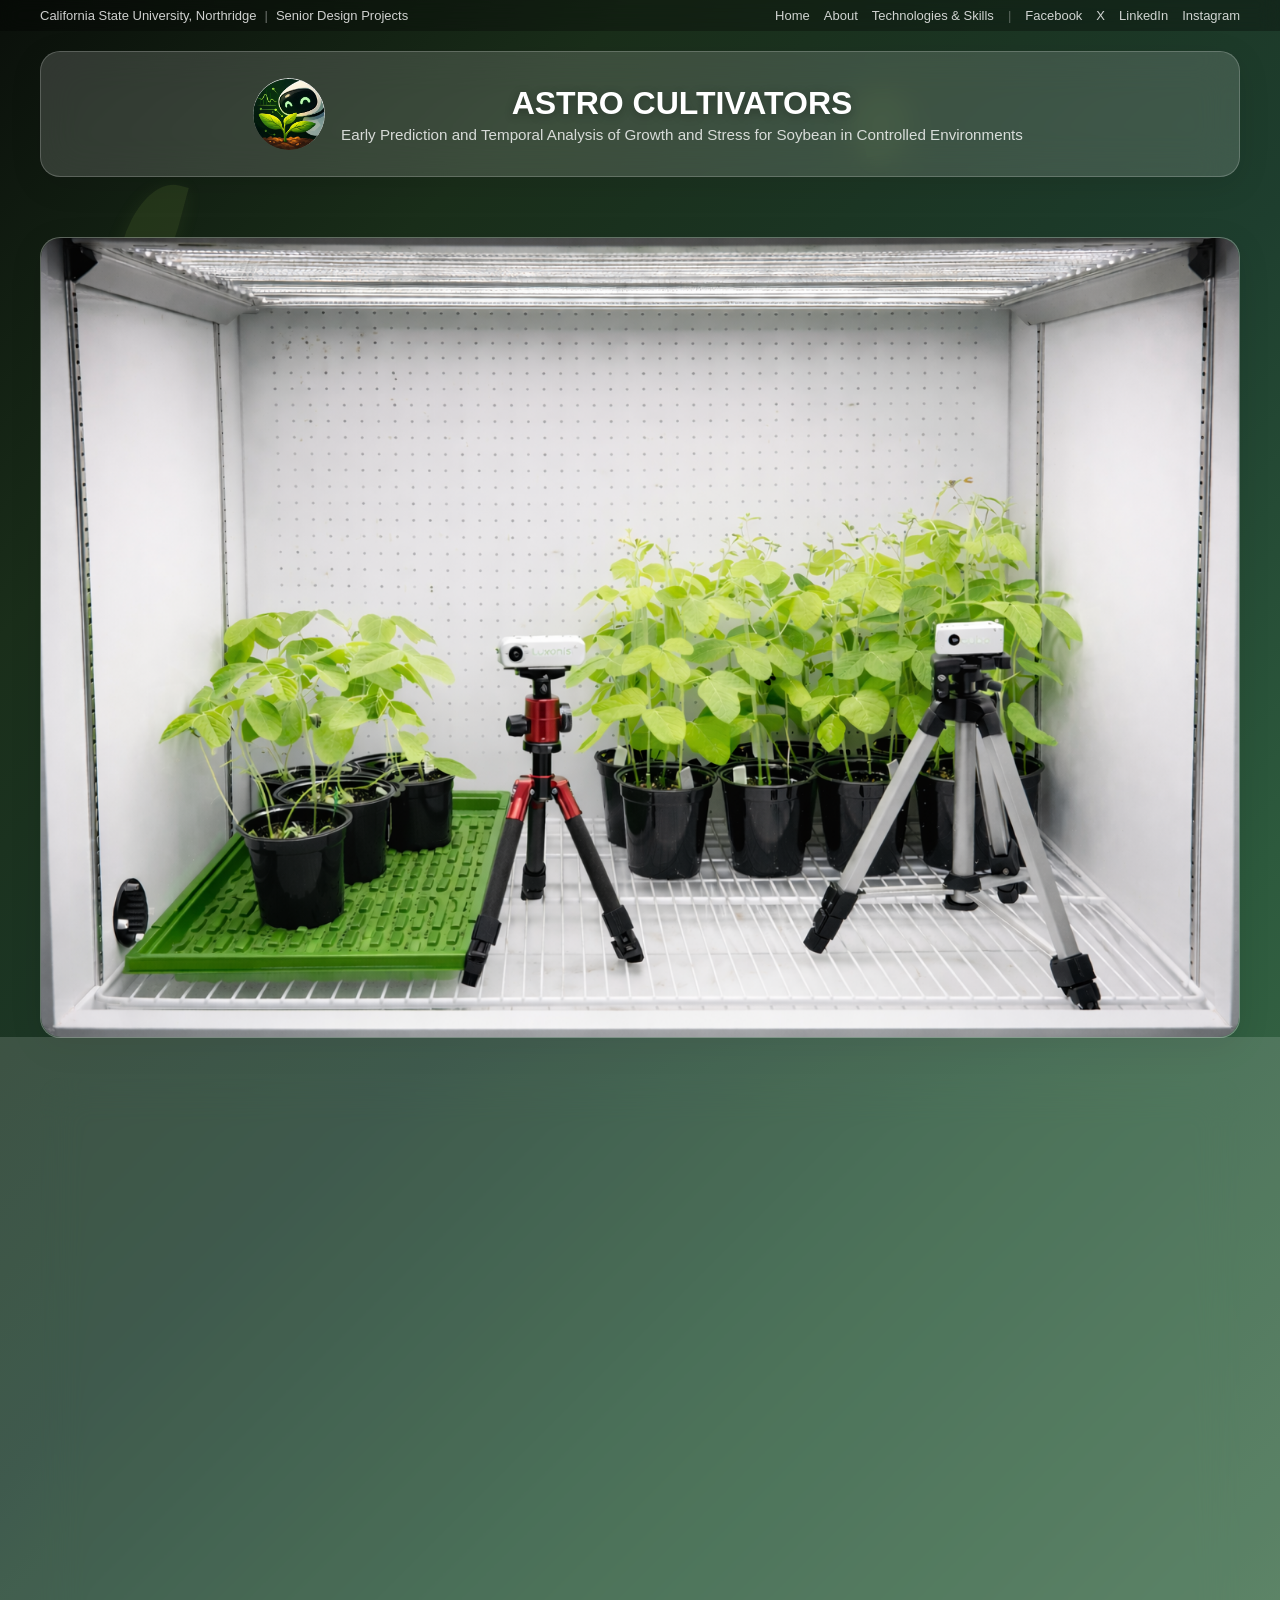
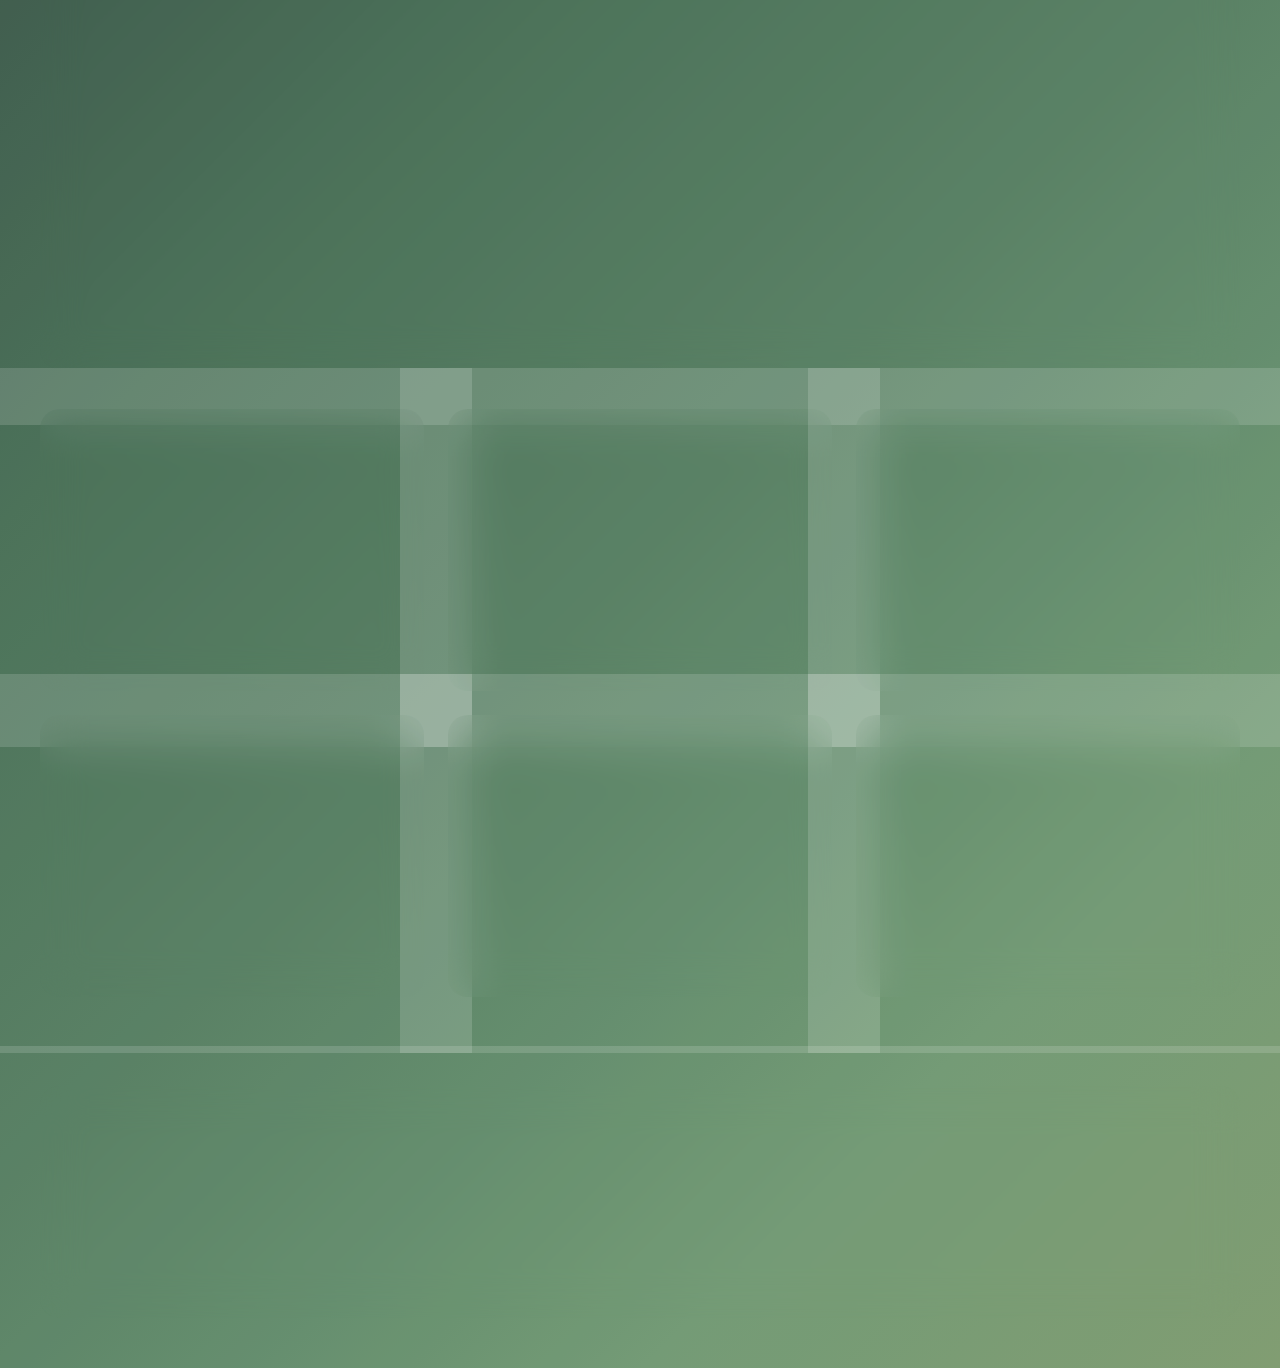
==== commit eac4a288: "Update index.html" ====
--- a/index.html
+++ b/index.html
@@ -137,6 +137,38 @@
     height: 100%;
 }
 
+#services .services-grid {
+    display: grid;
+    grid-template-columns: repeat(3, 1fr);
+    gap: 30px;
+    align-items: stretch;
+}
+
+#services .services-grid a {
+    display: flex !important;
+    height: 100%;
+    text-decoration: none;
+    color: inherit;
+}
+
+#services .service-card {
+    width: 100%;
+    height: 260px;
+    display: flex;
+    flex-direction: column;
+    justify-content: flex-start;
+}
+
+#services .service-header {
+    min-height: 55px;
+    flex-shrink: 0;
+}
+
+#services .service-card p {
+    flex-grow: 1;
+    margin-bottom: 0;
+}
+
 .skills-section-wrapper {
     margin-top: 20px;
 }
@@ -165,13 +197,14 @@
     border-radius: 100px;
     font-size: 0.9rem;
     color: white;
-    transition: all 0.3s;
     cursor: default;
+    pointer-events: none;
+    transition: none;
 }
 
 .skill-tag:hover {
-    background: rgba(255,255,255,0.15);
-    transform: translateY(-2px);
+    background: rgba(255,255,255,0.08);
+    transform: none;
 }
 
 .footer-csun-row {
@@ -253,6 +286,10 @@
     #home .features {
         grid-template-columns: repeat(2, 1fr);
     }
+
+    #services .services-grid {
+        grid-template-columns: repeat(2, 1fr);
+    }
 }
 
 @media (max-width: 600px) {
@@ -262,6 +299,15 @@
 
     #home .features {
         grid-template-columns: 1fr;
+    }
+
+    #services .services-grid {
+        grid-template-columns: 1fr;
+    }
+
+    #services .service-card {
+        height: auto;
+        min-height: 230px;
     }
 }
 </style>
@@ -418,8 +464,8 @@
                         <div class="team-member glass">
                             <div class="team-avatar"><img src="images/Headshot.webp" alt="Lia Yaghobi"></div>
                             <h3>Lia Yaghobi</h3>
-                            <p class="role">Graduate Researcher, Research Guidance</p>
-                            <p class="bio">M.S. Computer Science candidate at CSUN and ARCS Research Associate. In Astro Cultivators, she supported the team through research guidance, data analysis support, and coordination between the biology and data science work.</p>
+                            <p class="role">Temporal Growth Analysis</p>
+                            <p class="bio">Computer Science Graduate Student, ARCS associate, and Process Analyst @ Ingram Micro. In Astro Cultivators, she contributed to hyperspectral based soybean drought stress monitoring, helped connect the biology and data science teams, and supported experimental design, data organization, and machine learning work using hyperspectral, RGB, and depth imagery.</p>
                             <div class="team-social">
                                 <a href="https://www.linkedin.com/in/lia-yaghobi/" title="LinkedIn" target="_blank"><img src="images/linkedin.png" alt="LinkedIn"></a>
                                 <a href="https://github.com/liaYaghobi" title="GitHub" target="_blank"><img src="images/github.png" alt="GitHub"></a>
@@ -429,8 +475,8 @@
                         <div class="team-member glass">
                             <div class="team-avatar"><img src="images/1772077974126.jpeg" alt="Samar Kimiagar"></div>
                             <h3>Samar Kimiagar</h3>
-                            <p class="role">Team Lead, RGB and Depth Pipeline, Modeling</p>
-                            <p class="bio">B.S. Computer Science senior at CSUN, NSF Research Assistant, ARCS Associate, Dean's List honoree, and IEEE HKN member. In Astro Cultivators, she led the team and built the RealSense RGB and depth pipeline, feature extraction workflow, model benchmarking, MLP stress classifier, and onset analysis.</p>
+                            <p class="role">Team Lead</p>
+                            <p class="bio">B.S. Computer Science, ARCS Associate, NSF Researcher, Dean's List honoree, and IEEE HKN member. In Astro Cultivators, she led the team and built the RealSense RGB and depth pipeline, feature extraction workflow, model benchmarking, MLP stress classifier, and onset analysis.</p>
                             <div class="team-social">
                                 <a href="https://www.linkedin.com/in/samar-kimiagar" title="LinkedIn" target="_blank"><img src="images/linkedin.png" alt="LinkedIn"></a>
                                 <a href="https://github.com/SamarKim" title="GitHub" target="_blank"><img src="images/github.png" alt="GitHub"></a>
@@ -440,8 +486,8 @@
                         <div class="team-member glass">
                             <div class="team-avatar"><img src="images/odelia 2.jpg" alt="Odelia Sheelo"></div>
                             <h3>Odelia Sheelo</h3>
-                            <p class="role">HS Cleaning and Preprocessing</p>
-                            <p class="bio">B.S. Computer Science senior with a Mathematics minor at CSUN, ARCS Associate, published writer, fitness instructor, piano teacher, and math tutor. In Astro Cultivators, she focused on hyperspectral data cleaning, preprocessing, band validation, NDVI masking, and metadata generation.</p>
+                            <p class="role">Data Cleaning and Preprocessing</p>
+                            <p class="bio">B.S. Computer Science with a Mathematics minor, ARCS Associate, math tutor, published writer, fitness instructor, and piano teacher. In Astro Cultivators, she focused on hyperspectral data cleaning, preprocessing, band validation, NDVI masking, and metadata generation.</p>
                             <div class="team-social">
                                 <a href="https://www.linkedin.com/in/odelia-s-941301203/" title="LinkedIn" target="_blank"><img src="images/linkedin.png" alt="LinkedIn"></a>
                                 <a href="https://github.com/odeliasheelo1" title="GitHub" target="_blank"><img src="images/github.png" alt="GitHub"></a>
@@ -451,8 +497,8 @@
                         <div class="team-member glass">
                             <div class="team-avatar"><img src="images/baru.jpg" alt="Bargavi Sivaraman"></div>
                             <h3>Bargavi Sivaraman</h3>
-                            <p class="role">HS Feature Engineering</p>
-                            <p class="bio">B.S. Computer Science senior at CSUN, ARCS Associate, Technical Operations Intern and Scrum Master at CSUN Associated Students, and Product and Systems Manager at ETHIX. In Astro Cultivators, she worked on hyperspectral preprocessing support, data quality assessment, and vegetation index feature engineering.</p>
+                            <p class="role">Data Preprocessing and Feature Engineering</p>
+                            <p class="bio">B.S. Computer Science, ARCS Associate, Technical Operations Intern and Scrum Master at CSUN Associated Students, and Product and Systems Manager at ETHIX. In Astro Cultivators, she worked on hyperspectral preprocessing, data quality assessment, and vegetation index feature engineering.</p>
                             <div class="team-social">
                                 <a href="https://www.linkedin.com/in/bargavisivaraman" title="LinkedIn" target="_blank"><img src="images/linkedin.png" alt="LinkedIn"></a>
                                 <a href="https://github.com/Bargavisivaraman" title="GitHub" target="_blank"><img src="images/github.png" alt="GitHub"></a>
@@ -462,8 +508,8 @@
                         <div class="team-member glass">
                             <div class="team-avatar"><img src="images/rene.jpg" alt="Rene Barseghian"></div>
                             <h3>Rene Barseghian</h3>
-                            <p class="role">Output and Visualization</p>
-                            <p class="bio">B.S. Computer Science senior at CSUN, ARCS Associate, and software developer with experience in JavaScript, React, Python, Node.js, and cloud infrastructure. In Astro Cultivators, he built dashboard and visualization components for plant monitoring, charts, summary statistics, and data inspection.</p>
+                            <p class="role">Data Visualization</p>
+                            <p class="bio">B.S. Computer Science, ARCS Associate, and software developer with experience in JavaScript, React, Python, Node.js, and cloud infrastructure. In Astro Cultivators, he built hyperspectral dashboard and visualization components.</p>
                             <div class="team-social">
                                 <a href="https://github.com/renebars" title="GitHub" target="_blank"><img src="images/github.png" alt="GitHub"></a>
                             </div>
